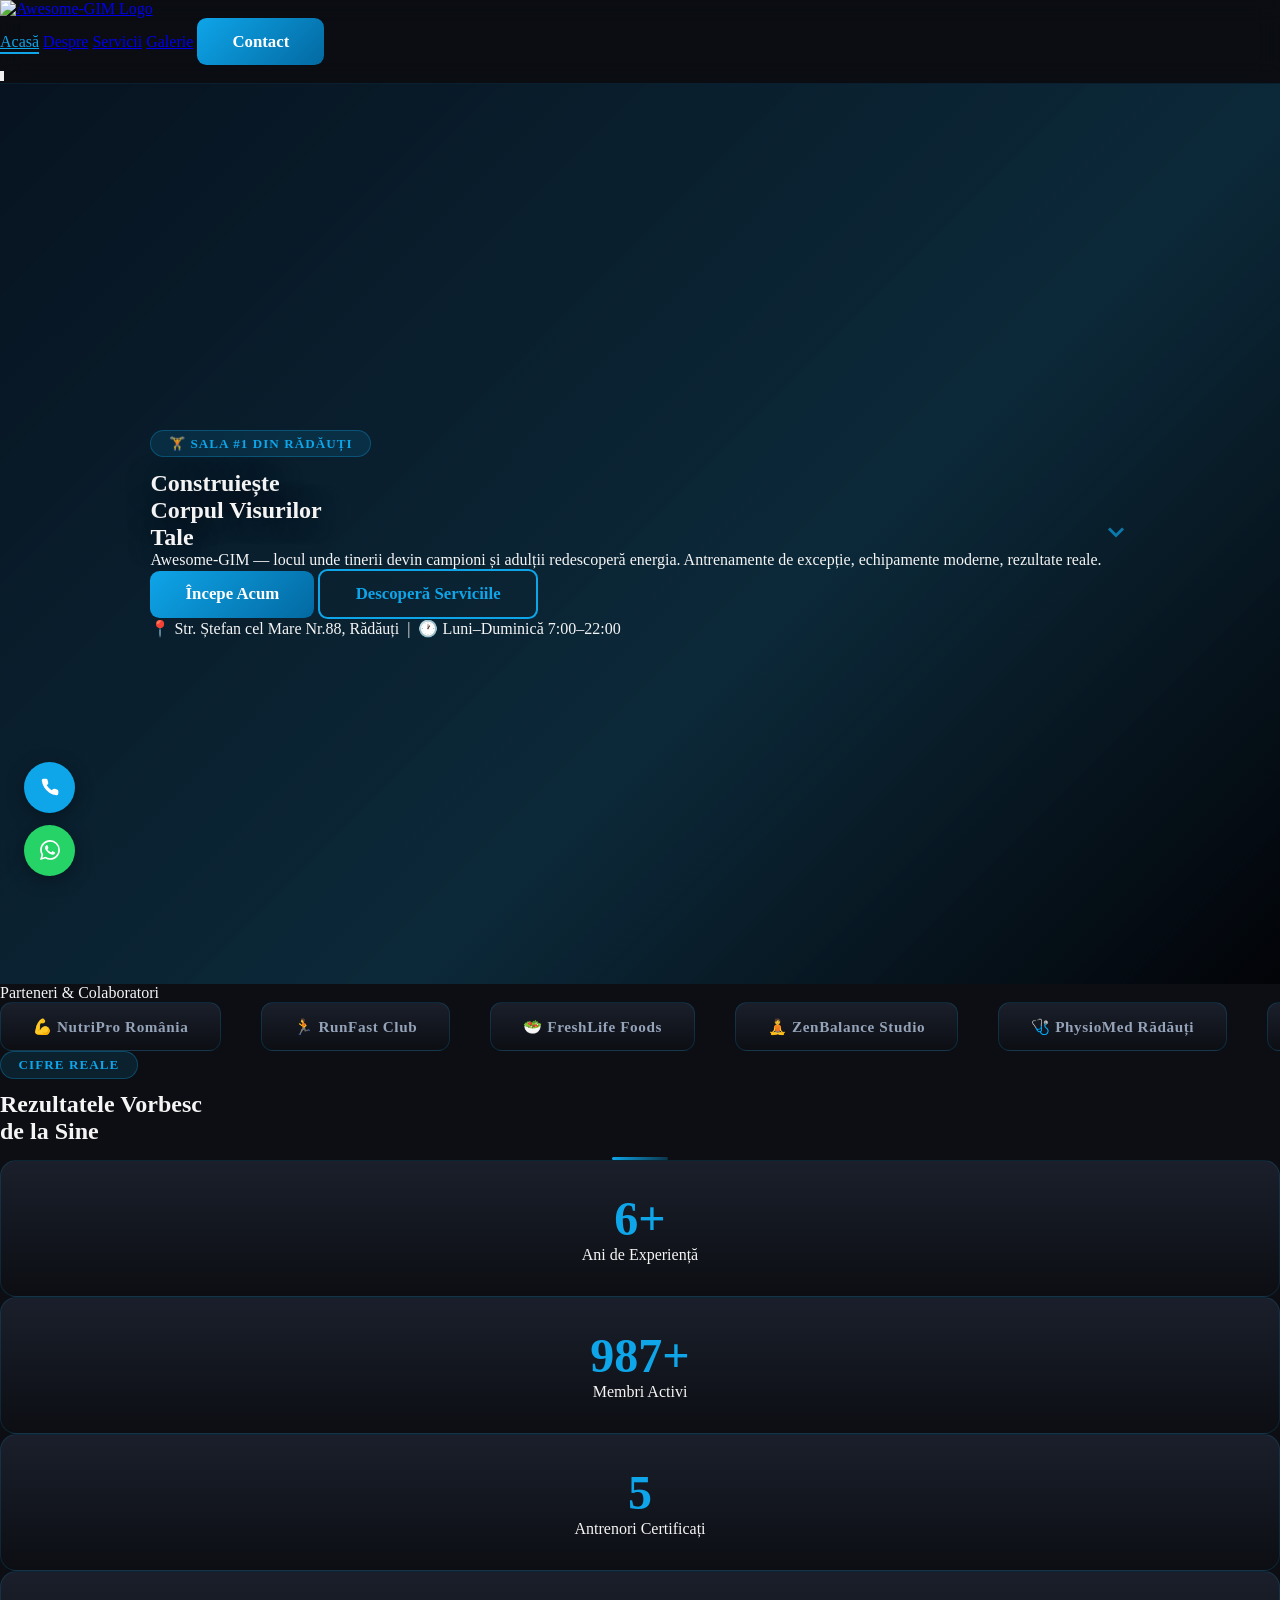
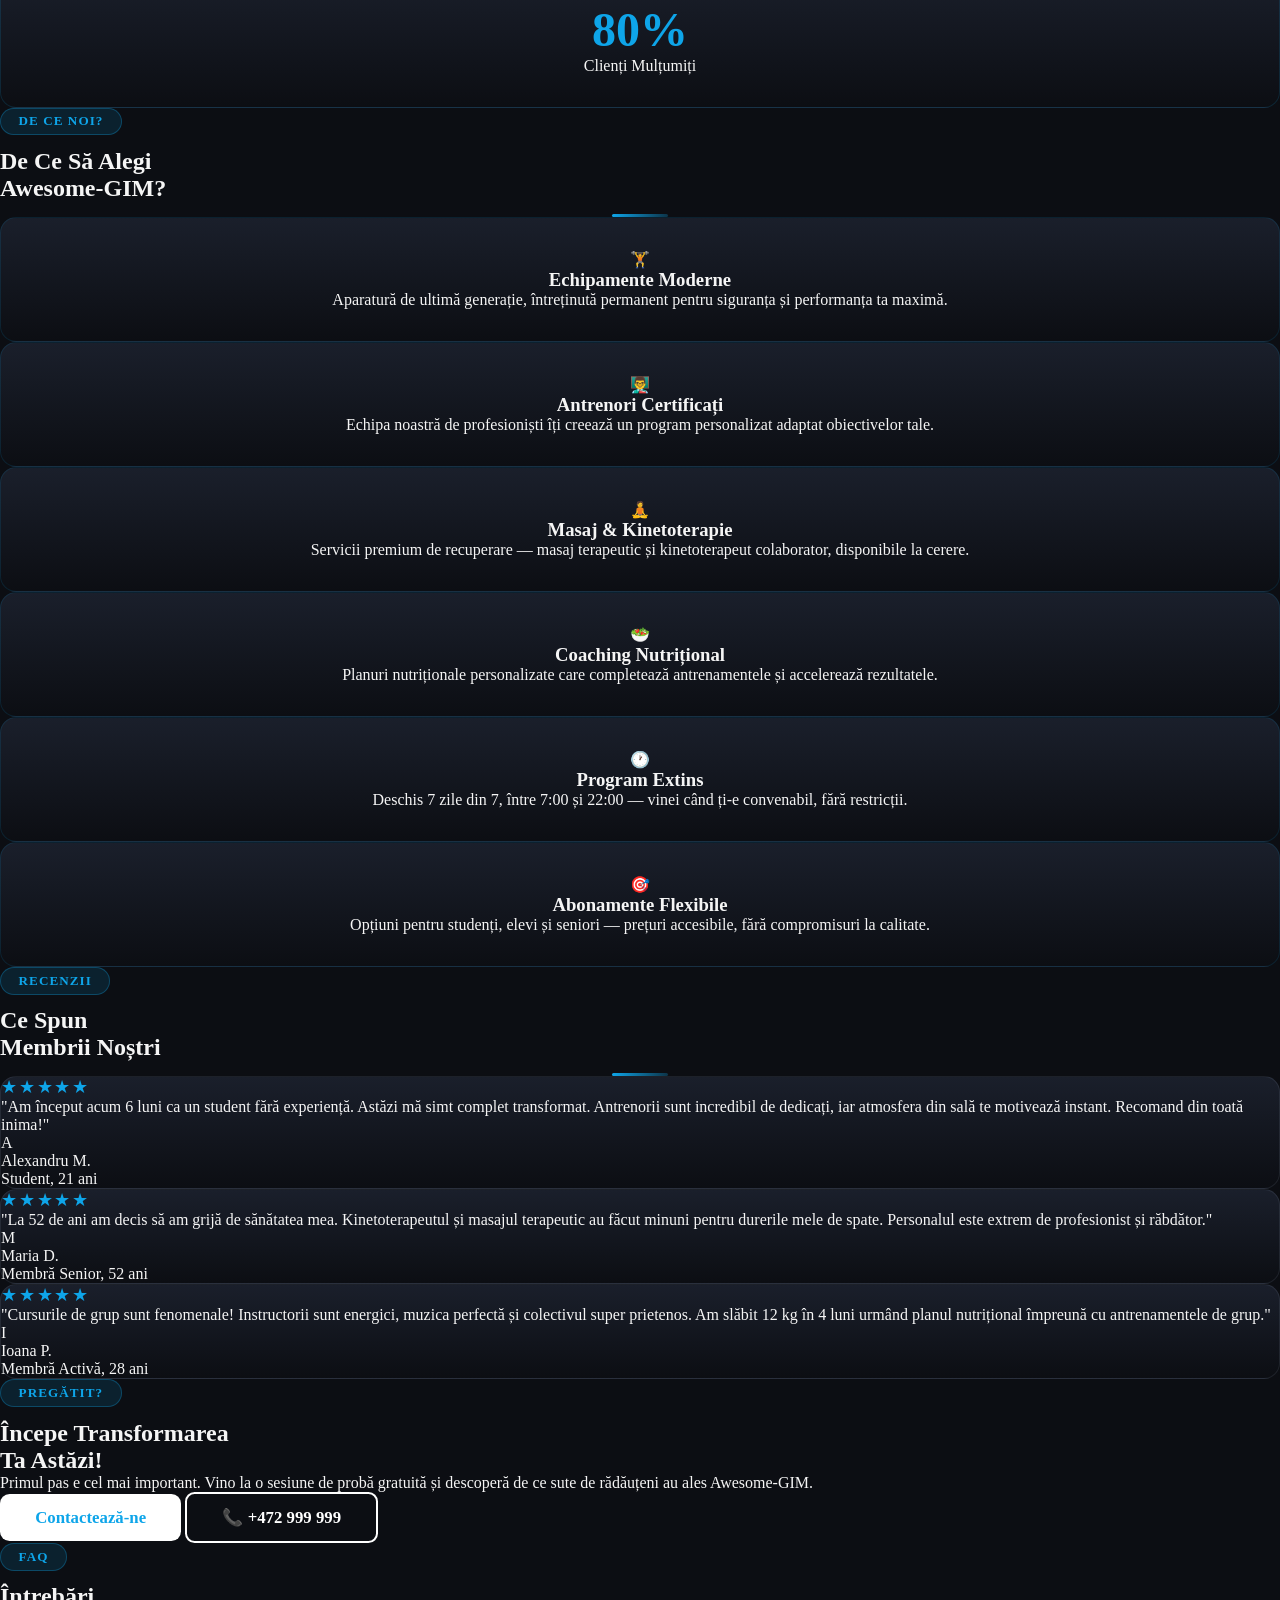
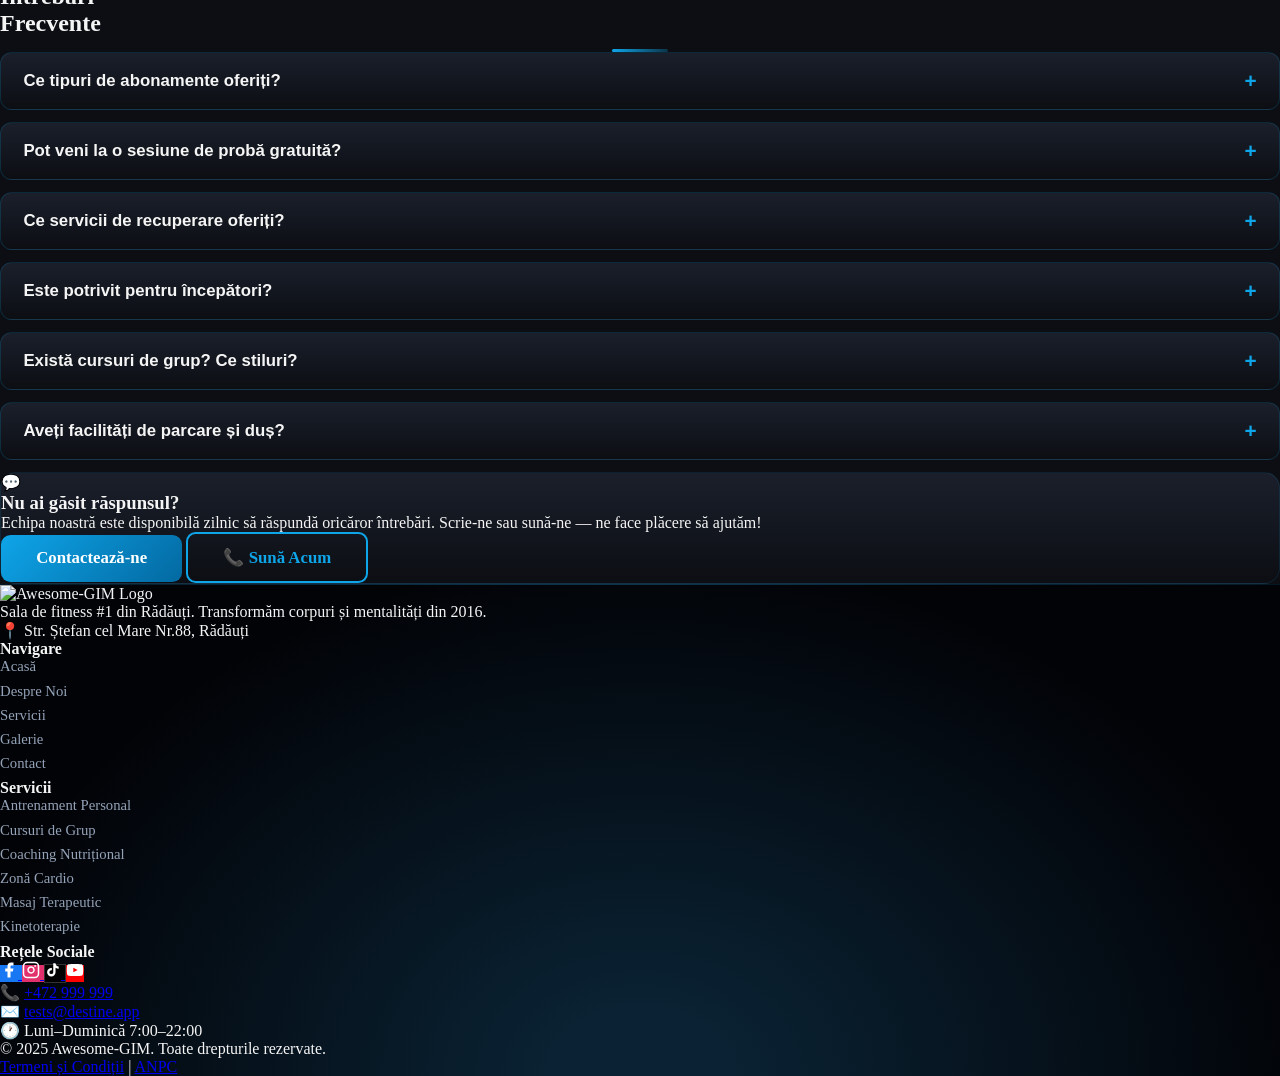
==== index.html @ e0ace4b9 "🚀 Site inițial generat de SiteForge" ====
<!DOCTYPE html>
<html lang="ro">
<head>
  <meta charset="UTF-8" />
  <meta name="viewport" content="width=device-width, initial-scale=1.0" />
  <title>Acasă | Awesome-GIM</title>
  <meta name="description" content="Awesome-GIM din Rădăuți — sala de fitness pentru tineri și adulți. Antrenament personal, cursuri de grup, masaj și kinetoterapie." />
  <meta property="og:title" content="Acasă | Awesome-GIM" />
  <meta property="og:description" content="Awesome-GIM din Rădăuți — sala de fitness pentru tineri și adulți. Antrenament personal, cursuri de grup, masaj și kinetoterapie." />
  <meta property="og:image" content="https://akiojiswhqnjiuwdciof.supabase.co/storage/v1/object/public/site-images/b75ac7b5-a61c-40fb-83b8-2c3bfa3e91f3/1776778508767.jpg" />
  <meta property="og:type" content="website" />
  <meta name="robots" content="index, follow" />
  <link rel="icon" href="https://akiojiswhqnjiuwdciof.supabase.co/storage/v1/object/public/site-images/ai-b75ac7b5-a61c-40fb-83b8-2c3bfa3e91f3-1776778512224.png" />
  <link rel="stylesheet" href="style.css" />
  <script src="https://cdn.tailwindcss.com"></script>
  <script>
    tailwind.config = {
      theme: {
        extend: {
          colors: {
            primary: "#0EA5E9",
            secondary: "#94A3B8",
            accent: "#0369a1",
            light: "#f5f5f5",
            dark: "#0c0e13",
          },
          backgroundImage: {
            "dark-radial-right": "radial-gradient(at center right, #0a2233 10%, #020307 75%)",
            "dark-radial-left": "radial-gradient(at center left, #0a2233 10%, #020307 75%)",
            "dark-radial-top": "radial-gradient(at top center, #0a2233 10%, #020307 75%)",
            "dark-radial-bottom": "radial-gradient(at bottom center, #0a2233 10%, #020307 75%)",
            "dark-silver-radial": "radial-gradient(at center, #1a1a1a 10%, #2a2a2a 90%)",
            "card-dark": "linear-gradient(180deg, #1a1f2b 0%, #0c0e13 100%)",
            "card-dark-hover": "linear-gradient(180deg, #2a3040 0%, #1a1f2b 100%)",
            "primary-blend": "linear-gradient(135deg, #0EA5E9 0%, #020307 100%)",
            "accent-blend": "linear-gradient(135deg, #0369a1 0%, #000000 100%)",
          },
        },
      },
    };
  </script>
</head>
<body class="bg-dark text-light font-serif">

  <!-- NAVBAR -->
  <nav id="navbar" class="navbar-glass fixed top-0 left-0 right-0 z-50">
    <div class="max-w-7xl mx-auto px-4 sm:px-6 lg:px-8">
      <div class="flex items-center justify-between h-16">
        <!-- Logo -->
        <a href="index.html" class="flex items-center gap-2">
          <img src="https://akiojiswhqnjiuwdciof.supabase.co/storage/v1/object/public/site-images/ai-b75ac7b5-a61c-40fb-83b8-2c3bfa3e91f3-1776778512224.png" alt="Awesome-GIM Logo" class="h-10 w-auto" />
        </a>
        <!-- Desktop links -->
        <div class="hidden md:flex items-center gap-7">
          <a href="index.html" class="nav-link text-light text-sm font-semibold tracking-wide">Acasă</a>
          <a href="about.html" class="nav-link text-light text-sm font-semibold tracking-wide">Despre</a>
          <a href="services.html" class="nav-link text-light text-sm font-semibold tracking-wide">Servicii</a>
          <a href="galerie.html" class="nav-link text-light text-sm font-semibold tracking-wide">Galerie</a>
          <a href="contact.html" class="btn-primary text-sm py-2 px-5">Contact</a>
        </div>
        <!-- Hamburger -->
        <button id="hamburger" class="md:hidden flex flex-col justify-center items-center w-9 h-9 gap-1.5 hamburger-lines" aria-label="Meniu" aria-expanded="false">
          <span class="w-6"></span>
          <span class="w-6"></span>
          <span class="w-6"></span>
        </button>
      </div>
    </div>
    <!-- Mobile menu -->
    <div id="mobile-menu">
      <a href="index.html" class="nav-link">Acasă</a>
      <a href="about.html" class="nav-link">Despre</a>
      <a href="services.html" class="nav-link">Servicii</a>
      <a href="galerie.html" class="nav-link">Galerie</a>
      <a href="contact.html" class="nav-link">Contact</a>
    </div>
  </nav>

  <!-- HERO -->
  <section class="hero-section" style="background-image: url('https://akiojiswhqnjiuwdciof.supabase.co/storage/v1/object/public/site-images/b75ac7b5-a61c-40fb-83b8-2c3bfa3e91f3/1776778508767.jpg');">
    <div class="hero-overlay"></div>
    <div class="hero-content max-w-4xl mx-auto px-4 text-center">
      <div class="section-badge fade-in">🏋️ Sala #1 din Rădăuți</div>
      <h1 class="fade-in text-5xl md:text-7xl font-bold text-white mt-4 mb-6 leading-tight" style="text-shadow:0 2px 24px rgba(0,0,0,0.6);">
        Construiește<br/><span class="text-primary">Corpul Visurilor</span><br/>Tale
      </h1>
      <p class="fade-in text-xl md:text-2xl text-secondary mb-10 max-w-2xl mx-auto leading-relaxed">
        Awesome-GIM — locul unde tinerii devin campioni și adulții redescoperă energia. Antrenamente de excepție, echipamente moderne, rezultate reale.
      </p>
      <div class="fade-in flex flex-col sm:flex-row gap-4 justify-center">
        <a href="contact.html" class="btn-primary text-base px-8 py-3">Începe Acum</a>
        <a href="services.html" class="btn-secondary text-base px-8 py-3">Descoperă Serviciile</a>
      </div>
      <p class="fade-in text-secondary text-sm mt-6">📍 Str. Ștefan cel Mare Nr.88, Rădăuți &nbsp;|&nbsp; 🕐 Luni–Duminică 7:00–22:00</p>
    </div>
    <!-- Scroll caret -->
    <div class="absolute bottom-8 left-1/2 -translate-x-1/2 z-10 animate-bounce">
      <svg width="28" height="28" fill="none" stroke="#0EA5E9" stroke-width="2.5" viewBox="0 0 24 24"><path d="M6 9l6 6 6-6"/></svg>
    </div>
  </section>

  <!-- PARTNERS CAROUSEL -->
  <section class="py-12 bg-dark-radial-bottom overflow-hidden">
    <div class="max-w-7xl mx-auto px-4 mb-6 text-center fade-in">
      <p class="text-secondary text-sm font-semibold uppercase tracking-widest">Parteneri & Colaboratori</p>
    </div>
    <div class="overflow-hidden w-full">
      <div class="partners-track">
        <div class="partner-item">💪 NutriPro România</div>
        <div class="partner-item">🏃 RunFast Club</div>
        <div class="partner-item">🥗 FreshLife Foods</div>
        <div class="partner-item">🧘 ZenBalance Studio</div>
        <div class="partner-item">🩺 PhysioMed Rădăuți</div>
        <div class="partner-item">🥊 Combat Sport Academy</div>
        <div class="partner-item">🏅 SportsVest România</div>
        <div class="partner-item">💊 VitaFit Supplements</div>
        <!-- Duplicate for infinite loop -->
        <div class="partner-item">💪 NutriPro România</div>
        <div class="partner-item">🏃 RunFast Club</div>
        <div class="partner-item">🥗 FreshLife Foods</div>
        <div class="partner-item">🧘 ZenBalance Studio</div>
        <div class="partner-item">🩺 PhysioMed Rădăuți</div>
        <div class="partner-item">🥊 Combat Sport Academy</div>
        <div class="partner-item">🏅 SportsVest România</div>
        <div class="partner-item">💊 VitaFit Supplements</div>
      </div>
    </div>
  </section>

  <!-- STATS / NUMBERS -->
  <section class="py-20 bg-dark-radial-top">
    <div class="max-w-7xl mx-auto px-4">
      <div class="text-center mb-14 fade-in">
        <div class="section-badge">Cifre Reale</div>
        <h2 class="text-3xl md:text-4xl font-bold text-white mt-3">Rezultatele Vorbesc<br/><span class="text-primary">de la Sine</span></h2>
        <div class="section-divider"></div>
      </div>
      <div class="grid grid-cols-2 md:grid-cols-4 gap-6">
        <div class="stat-card fade-in">
          <div class="stat-number counter" data-target="8" data-suffix="+">0+</div>
          <p class="text-secondary text-sm mt-2 font-semibold">Ani de Experiență</p>
        </div>
        <div class="stat-card fade-in">
          <div class="stat-number counter" data-target="1200" data-suffix="+">0+</div>
          <p class="text-secondary text-sm mt-2 font-semibold">Membri Activi</p>
        </div>
        <div class="stat-card fade-in">
          <div class="stat-number counter" data-target="7" data-suffix="">0</div>
          <p class="text-secondary text-sm mt-2 font-semibold">Antrenori Certificați</p>
        </div>
        <div class="stat-card fade-in">
          <div class="stat-number counter" data-target="98" data-suffix="%">0%</div>
          <p class="text-secondary text-sm mt-2 font-semibold">Clienți Mulțumiți</p>
        </div>
      </div>
    </div>
  </section>

  <!-- WHY CHOOSE US -->
  <section class="py-20 bg-dark-radial-bottom">
    <div class="max-w-7xl mx-auto px-4">
      <div class="text-center mb-14 fade-in">
        <div class="section-badge">De Ce Noi?</div>
        <h2 class="text-3xl md:text-4xl font-bold text-white mt-3">De Ce Să Alegi<br/><span class="text-primary">Awesome-GIM?</span></h2>
        <div class="section-divider"></div>
      </div>
      <div class="grid grid-cols-1 md:grid-cols-2 lg:grid-cols-3 gap-7">
        <div class="why-card fade-in">
          <div class="text-4xl mb-4">🏋️</div>
          <h3 class="text-white font-bold text-lg mb-2">Echipamente Moderne</h3>
          <p class="text-secondary text-sm leading-relaxed">Aparatură de ultimă generație, întreținută permanent pentru siguranța și performanța ta maximă.</p>
        </div>
        <div class="why-card fade-in">
          <div class="text-4xl mb-4">👨‍🏫</div>
          <h3 class="text-white font-bold text-lg mb-2">Antrenori Certificați</h3>
          <p class="text-secondary text-sm leading-relaxed">Echipa noastră de profesioniști îți creează un program personalizat adaptat obiectivelor tale.</p>
        </div>
        <div class="why-card fade-in">
          <div class="text-4xl mb-4">🧘</div>
          <h3 class="text-white font-bold text-lg mb-2">Masaj & Kinetoterapie</h3>
          <p class="text-secondary text-sm leading-relaxed">Servicii premium de recuperare — masaj terapeutic și kinetoterapeut colaborator, disponibile la cerere.</p>
        </div>
        <div class="why-card fade-in">
          <div class="text-4xl mb-4">🥗</div>
          <h3 class="text-white font-bold text-lg mb-2">Coaching Nutrițional</h3>
          <p class="text-secondary text-sm leading-relaxed">Planuri nutriționale personalizate care completează antrenamentele și accelerează rezultatele.</p>
        </div>
        <div class="why-card fade-in">
          <div class="text-4xl mb-4">🕐</div>
          <h3 class="text-white font-bold text-lg mb-2">Program Extins</h3>
          <p class="text-secondary text-sm leading-relaxed">Deschis 7 zile din 7, între 7:00 și 22:00 — vinei când ți-e convenabil, fără restricții.</p>
        </div>
        <div class="why-card fade-in">
          <div class="text-4xl mb-4">🎯</div>
          <h3 class="text-white font-bold text-lg mb-2">Abonamente Flexibile</h3>
          <p class="text-secondary text-sm leading-relaxed">Opțiuni pentru studenți, elevi și seniori — prețuri accesibile, fără compromisuri la calitate.</p>
        </div>
      </div>
    </div>
  </section>

  <!-- TESTIMONIALS -->
  <section class="py-20 bg-dark-radial-top">
    <div class="max-w-7xl mx-auto px-4">
      <div class="text-center mb-14 fade-in">
        <div class="section-badge">Recenzii</div>
        <h2 class="text-3xl md:text-4xl font-bold text-white mt-3">Ce Spun<br/><span class="text-primary">Membrii Noștri</span></h2>
        <div class="section-divider"></div>
      </div>
      <div class="grid grid-cols-1 md:grid-cols-3 gap-7">
        <div class="testimonial-card p-7 fade-in">
          <div class="stars mb-3">★★★★★</div>
          <p class="text-secondary text-sm leading-relaxed mb-6">"Am început acum 6 luni ca un student fără experiență. Astăzi mă simt complet transformat. Antrenorii sunt incredibil de dedicați, iar atmosfera din sală te motivează instant. Recomand din toată inima!"</p>
          <div class="flex items-center gap-3">
            <div class="w-11 h-11 rounded-full bg-primary flex items-center justify-center text-white font-bold text-lg">A</div>
            <div>
              <p class="text-white font-semibold text-sm">Alexandru M.</p>
              <p class="text-secondary text-xs">Student, 21 ani</p>
            </div>
          </div>
        </div>
        <div class="testimonial-card p-7 fade-in">
          <div class="stars mb-3">★★★★★</div>
          <p class="text-secondary text-sm leading-relaxed mb-6">"La 52 de ani am decis să am grijă de sănătatea mea. Kinetoterapeutul și masajul terapeutic au făcut minuni pentru durerile mele de spate. Personalul este extrem de profesionist și răbdător."</p>
          <div class="flex items-center gap-3">
            <div class="w-11 h-11 rounded-full bg-accent flex items-center justify-center text-white font-bold text-lg">M</div>
            <div>
              <p class="text-white font-semibold text-sm">Maria D.</p>
              <p class="text-secondary text-xs">Membră Senior, 52 ani</p>
            </div>
          </div>
        </div>
        <div class="testimonial-card p-7 fade-in">
          <div class="stars mb-3">★★★★★</div>
          <p class="text-secondary text-sm leading-relaxed mb-6">"Cursurile de grup sunt fenomenale! Instructorii sunt energici, muzica perfectă și colectivul super prietenos. Am slăbit 12 kg în 4 luni urmând planul nutrițional împreună cu antrenamentele de grup."</p>
          <div class="flex items-center gap-3">
            <div class="w-11 h-11 rounded-full bg-primary flex items-center justify-center text-white font-bold text-lg">I</div>
            <div>
              <p class="text-white font-semibold text-sm">Ioana P.</p>
              <p class="text-secondary text-xs">Membră Activă, 28 ani</p>
            </div>
          </div>
        </div>
      </div>
    </div>
  </section>

  <!-- CTA SECTION -->
  <section class="py-20 bg-primary-blend">
    <div class="max-w-4xl mx-auto px-4 text-center fade-in">
      <div class="section-badge">Pregătit?</div>
      <h2 class="text-3xl md:text-5xl font-bold text-white mt-4 mb-5">Începe Transformarea<br/>Ta Astăzi!</h2>
      <p class="text-blue-100 text-lg mb-9 max-w-2xl mx-auto leading-relaxed">Primul pas e cel mai important. Vino la o sesiune de probă gratuită și descoperă de ce sute de rădăuțeni au ales Awesome-GIM.</p>
      <div class="flex flex-col sm:flex-row gap-4 justify-center">
        <a href="contact.html" class="btn-primary bg-white text-primary border-2 border-white hover:bg-gray-100 text-base px-9 py-3" style="color:#0EA5E9;background:white;">Contactează-ne</a>
        <a href="tel:+472999999" class="btn-secondary border-white text-white hover:bg-white hover:text-primary text-base px-9 py-3" style="border-color:white;color:white;">📞 +472 999 999</a>
      </div>
    </div>
  </section>

  <!-- FAQ -->
  <section class="py-20 bg-dark-radial-bottom">
    <div class="max-w-3xl mx-auto px-4">
      <div class="text-center mb-14 fade-in">
        <div class="section-badge">FAQ</div>
        <h2 class="text-3xl md:text-4xl font-bold text-white mt-3">Întrebări<br/><span class="text-primary">Frecvente</span></h2>
        <div class="section-divider"></div>
      </div>

      <div class="faq-item fade-in">
        <button class="faq-question">
          Ce tipuri de abonamente oferiți?
          <span class="faq-icon">+</span>
        </button>
        <div class="faq-answer">
          Oferim abonamente lunare, trimestriale și anuale, cu prețuri speciale pentru elevi și studenți. Există și opțiunea de abonament pentru acces zilnic sau săptămânal, ideal pentru cei cu program mai flexibil. Contactați-ne pentru detalii privind tarifele actualizate.
        </div>
      </div>

      <div class="faq-item fade-in">
        <button class="faq-question">
          Pot veni la o sesiune de probă gratuită?
          <span class="faq-icon">+</span>
        </button>
        <div class="faq-answer">
          Da! Oferim o primă sesiune de probă complet gratuită pentru toți cei care vor să descopere sala noastră. Rezervați prin telefon sau prin formularul de contact, iar noi vă vom pregăti totul. Nu aveți nevoie de echipament special pentru prima vizită.
        </div>
      </div>

      <div class="faq-item fade-in">
        <button class="faq-question">
          Ce servicii de recuperare oferiți?
          <span class="faq-icon">+</span>
        </button>
        <div class="faq-answer">
          Pe lângă antrenamentele clasice, colaborăm cu un maseur terapeut și un kinetoterapeut de specialitate. Aceste servicii sunt disponibile la un cost suplimentar față de abonamentul standard și necesită programare prealabilă. Sunt ideale pentru recuperare după accidentări sau pentru îmbunătățirea mobilității.
        </div>
      </div>

      <div class="faq-item fade-in">
        <button class="faq-question">
          Este potrivit pentru începători?
          <span class="faq-icon">+</span>
        </button>
        <div class="faq-answer">
          Absolut! Awesome-GIM este conceput pentru toate nivelele de pregătire fizică. Antrenorii noștri certificați evaluează fiecare nou membru și creează un program adaptat nivelului și obiectivelor personale. Nu există vârstă sau condiție fizică de start nepotrivită.
        </div>
      </div>

      <div class="faq-item fade-in">
        <button class="faq-question">
          Există cursuri de grup? Ce stiluri?
          <span class="faq-icon">+</span>
        </button>
        <div class="faq-answer">
          Da, avem un program bogat de cursuri de grup: Zumba, Body Combat, Yoga, Pilates, Spinning și CrossFit. Cursurile au loc zilnic la ore fixe, iar programul este disponibil la recepție sau online. Locurile sunt limitate, deci recomandăm rezervare din timp.
        </div>
      </div>

      <div class="faq-item fade-in">
        <button class="faq-question">
          Aveți facilități de parcare și duș?
          <span class="faq-icon">+</span>
        </button>
        <div class="faq-answer">
          Da, sala dispune de vestiare moderne cu dușuri separate pentru bărbați și femei, dulapuri individuale cu lacăt și facilități complete. Parcare gratuită disponibilă în fața sălii. Avem și o zonă de relaxare unde vă puteți reîncărca după antrenament.
        </div>
      </div>

    </div>
  </section>

  <!-- FINAL CTA -->
  <section class="py-16 bg-dark-radial-top">
    <div class="max-w-3xl mx-auto px-4 text-center fade-in">
      <div class="service-card p-10 inline-block w-full">
        <div class="text-5xl mb-4">💬</div>
        <h3 class="text-white text-2xl font-bold mb-3">Nu ai găsit răspunsul?</h3>
        <p class="text-secondary mb-7 leading-relaxed">Echipa noastră este disponibilă zilnic să răspundă oricăror întrebări. Scrie-ne sau sună-ne — ne face plăcere să ajutăm!</p>
        <div class="flex flex-col sm:flex-row gap-4 justify-center">
          <a href="contact.html" class="btn-primary px-8 py-3">Contactează-ne</a>
          <a href="tel:+472999999" class="btn-secondary px-8 py-3">📞 Sună Acum</a>
        </div>
      </div>
    </div>
  </section>

  <!-- FOOTER -->
  <footer class="pt-16 pb-6">
    <div class="max-w-7xl mx-auto px-4">
      <div class="grid grid-cols-1 md:grid-cols-4 gap-10 mb-12">
        <!-- Brand -->
        <div>
          <img src="https://akiojiswhqnjiuwdciof.supabase.co/storage/v1/object/public/site-images/ai-b75ac7b5-a61c-40fb-83b8-2c3bfa3e91f3-1776778512224.png" alt="Awesome-GIM Logo" class="h-10 w-auto mb-4" />
          <p class="text-secondary text-sm leading-relaxed mb-4">Sala de fitness #1 din Rădăuți. Transformăm corpuri și mentalități din 2016.</p>
          <p class="text-secondary text-xs">📍 Str. Ștefan cel Mare Nr.88, Rădăuți</p>
        </div>
        <!-- Quick links -->
        <div>
          <h4 class="text-white font-bold mb-4 text-sm uppercase tracking-wider">Navigare</h4>
          <a href="index.html" class="footer-link">Acasă</a>
          <a href="about.html" class="footer-link">Despre Noi</a>
          <a href="services.html" class="footer-link">Servicii</a>
          <a href="galerie.html" class="footer-link">Galerie</a>
          <a href="contact.html" class="footer-link">Contact</a>
        </div>
        <!-- Services -->
        <div>
          <h4 class="text-white font-bold mb-4 text-sm uppercase tracking-wider">Servicii</h4>
          <a href="services.html" class="footer-link">Antrenament Personal</a>
          <a href="services.html" class="footer-link">Cursuri de Grup</a>
          <a href="services.html" class="footer-link">Coaching Nutrițional</a>
          <a href="services.html" class="footer-link">Zonă Cardio</a>
          <a href="services.html" class="footer-link">Masaj Terapeutic</a>
          <a href="services.html" class="footer-link">Kinetoterapie</a>
        </div>
        <!-- Social & Contact -->
        <div>
          <h4 class="text-white font-bold mb-4 text-sm uppercase tracking-wider">Rețele Sociale</h4>
          <div class="flex gap-3 mb-5">
            <!-- Facebook -->
            <a href="https://www.facebook.com/p/%F0%9D%91%B2%F0%9D%91%B3%F0%9D%91%AB-%F0%9D%91%A9%F0%9D%91%AC%F0%9D%91%A8%F0%9D%91%BC%F0%9D%91%BB%F0%9D%92%80-%F0%9D%91%AA%F0%9D%91%B3%F0%9D%91%B0%F0%9D%91%B5%F0%9D%91%B0%F0%9D%91%AA-61584744534607" target="_blank" rel="noopener noreferrer" title="Facebook" class="w-9 h-9 rounded-full flex items-center justify-center hover:scale-110 transition-transform" style="background:#1877F2;">
              <svg width="18" height="18" fill="white" viewBox="0 0 24 24"><path d="M18 2h-3a5 5 0 0 0-5 5v3H7v4h3v8h4v-8h3l1-4h-4V7a1 1 0 0 1 1-1h3z"/></svg>
            </a>
            <!-- Instagram -->
            <a href="https://www.instagram.com/kld_beauty_clinic/" target="_blank" rel="noopener noreferrer" title="Instagram" class="w-9 h-9 rounded-full flex items-center justify-center hover:scale-110 transition-transform" style="background:#E1306C;">
              <svg width="18" height="18" fill="white" viewBox="0 0 24 24"><rect x="2" y="2" width="20" height="20" rx="5" ry="5" fill="none" stroke="white" stroke-width="2"/><path d="M16 11.37A4 4 0 1 1 12.63 8 4 4 0 0 1 16 11.37z" stroke="white" stroke-width="2" fill="none"/><line x1="17.5" y1="6.5" x2="17.51" y2="6.5" stroke="white" stroke-width="2.5" stroke-linecap="round"/></svg>
            </a>
            <!-- TikTok -->
            <a href="https://tictok.com/" target="_blank" rel="noopener noreferrer" title="TikTok" class="w-9 h-9 rounded-full flex items-center justify-center hover:scale-110 transition-transform" style="background:#010101;border:1px solid #333;">
              <svg width="16" height="18" fill="white" viewBox="0 0 24 24"><path d="M19.59 6.69a4.83 4.83 0 0 1-3.77-4.25V2h-3.45v13.67a2.89 2.89 0 0 1-2.88 2.5 2.89 2.89 0 0 1-2.89-2.89 2.89 2.89 0 0 1 2.89-2.89c.28 0 .54.04.79.1V9.01a6.37 6.37 0 0 0-.79-.05 6.34 6.34 0 0 0-6.34 6.34 6.34 6.34 0 0 0 6.34 6.34 6.34 6.34 0 0 0 6.33-6.34V8.69a8.18 8.18 0 0 0 4.78 1.52V6.73a4.85 4.85 0 0 1-1.01-.04z"/></svg>
            </a>
            <!-- YouTube -->
            <a href="https://youtube.com/" target="_blank" rel="noopener noreferrer" title="YouTube" class="w-9 h-9 rounded-full flex items-center justify-center hover:scale-110 transition-transform" style="background:#FF0000;">
              <svg width="18" height="18" fill="white" viewBox="0 0 24 24"><path d="M22.54 6.42a2.78 2.78 0 0 0-1.95-1.96C18.88 4 12 4 12 4s-6.88 0-8.59.46A2.78 2.78 0 0 0 1.46 6.42 29 29 0 0 0 1 12a29 29 0 0 0 .46 5.58 2.78 2.78 0 0 0 1.95 1.96C5.12 20 12 20 12 20s6.88 0 8.59-.46a2.78 2.78 0 0 0 1.95-1.96A29 29 0 0 0 23 12a29 29 0 0 0-.46-5.58z"/><polygon points="9.75 15.02 15.5 12 9.75 8.98 9.75 15.02" fill="#FF0000"/></svg>
            </a>
          </div>
          <p class="text-secondary text-xs mb-1">📞 <a href="tel:+472999999" class="hover:text-primary transition-colors">+472 999 999</a></p>
          <p class="text-secondary text-xs mb-1">✉️ <a href="mailto:tests@destine.app" class="hover:text-primary transition-colors">tests@destine.app</a></p>
          <p class="text-secondary text-xs">🕐 Luni–Duminică 7:00–22:00</p>
        </div>
      </div>
      <!-- Bottom row -->
      <div class="border-t border-white/10 pt-6 flex flex-col md:flex-row justify-between items-center gap-3">
        <p class="text-secondary text-xs">© 2025 Awesome-GIM. Toate drepturile rezervate.</p>
        <div class="flex gap-5 items-center">
          <a href="termeni.html" class="text-secondary text-xs hover:text-primary transition-colors">Termeni și Condiții</a>
          <span class="text-secondary text-xs">|</span>
          <a href="https://anpc.ro/" target="_blank" rel="noopener noreferrer" class="text-secondary text-xs hover:text-primary transition-colors">ANPC</a>
        </div>
      </div>
    </div>
  </footer>

  <!-- FLOATING BUTTONS -->
  <div class="floating-btns">
    <a href="tel:+472999999" class="float-btn float-btn-phone" aria-label="Sună acum">
      <svg width="20" height="20" fill="white" viewBox="0 0 24 24"><path d="M22 16.92v3a2 2 0 0 1-2.18 2 19.79 19.79 0 0 1-8.63-3.07A19.5 19.5 0 0 1 5.13 12.7a19.79 19.79 0 0 1-3.07-8.67A2 2 0 0 1 4.11 2h3a2 2 0 0 1 2 1.72c.127.96.361 1.903.7 2.81a2 2 0 0 1-.45 2.11L8.09 9.91a16 16 0 0 0 6 6l1.27-1.27a2 2 0 0 1 2.11-.45c.907.339 1.85.573 2.81.7A2 2 0 0 1 22 16.92z"/></svg>
      <span class="float-tooltip">Sună acum</span>
    </a>
    <a href="https://wa.me/472999999" target="_blank" rel="noopener noreferrer" class="float-btn float-btn-whatsapp" aria-label="WhatsApp">
      <svg width="20" height="20" fill="white" viewBox="0 0 24 24"><path d="M17.472 14.382c-.297-.149-1.758-.867-2.03-.967-.273-.099-.471-.148-.67.15-.197.297-.767.966-.94 1.164-.173.199-.347.223-.644.075-.297-.15-1.255-.463-2.39-1.475-.883-.788-1.48-1.761-1.653-2.059-.173-.297-.018-.458.13-.606.134-.133.298-.347.446-.52.149-.174.198-.298.298-.497.099-.198.05-.371-.025-.52-.075-.149-.669-1.612-.916-2.207-.242-.579-.487-.5-.669-.51-.173-.008-.371-.01-.57-.01-.198 0-.52.074-.792.372-.272.297-1.04 1.016-1.04 2.479 0 1.462 1.065 2.875 1.213 3.074.149.198 2.096 3.2 5.077 4.487.709.306 1.262.489 1.694.625.712.227 1.36.195 1.871.118.571-.085 1.758-.719 2.006-1.413.248-.694.248-1.289.173-1.413-.074-.124-.272-.198-.57-.347m-5.421 7.403h-.004a9.87 9.87 0 0 1-5.031-1.378l-.361-.214-3.741.982.998-3.648-.235-.374a9.86 9.86 0 0 1-1.51-5.26c.001-5.45 4.436-9.884 9.888-9.884 2.64 0 5.122 1.03 6.988 2.898a9.825 9.825 0 0 1 2.893 6.994c-.003 5.45-4.437 9.884-9.885 9.884m8.413-18.297A11.815 11.815 0 0 0 12.05 0C5.495 0 .16 5.335.157 11.892c0 2.096.547 4.142 1.588 5.945L.057 24l6.305-1.654a11.882 11.882 0 0 0 5.683 1.448h.005c6.554 0 11.89-5.335 11.893-11.893a11.821 11.821 0 0 0-3.48-8.413z"/></svg>
      <span class="float-tooltip">WhatsApp</span>
    </a>
  </div>

  <!-- BACK TO TOP -->
  <button id="back-to-top" aria-label="Înapoi sus">
    <svg width="20" height="20" fill="none" stroke="white" stroke-width="2.5" viewBox="0 0 24 24"><path d="M18 15l-6-6-6 6"/></svg>
  </button>

  <script src="main.js"></script>

<!-- SiteForge Contact Form -->
<script>
(function(){
  var WH="https://n8n.midasplatform.ro/webhook/siteforge-contact";
  var CT="[base64]";
  function init(){
    document.querySelectorAll('form').forEach(function(form){
      if(!form.querySelector('input[type="email"],input[name="email"]'))return;
      if(form.dataset.sfDone)return;
      form.dataset.sfDone='1';
      form.dataset.sfTime=Date.now().toString();
      form.addEventListener('submit',function(e){
        e.preventDefault();
        var fd=new FormData(form),data={submission_time:form.dataset.sfTime||Date.now().toString(),contactToken:CT};
        fd.forEach(function(v,k){data[k]=v;});
        var btn=form.querySelector('button[type="submit"],button:last-of-type');
        var orig=btn?btn.innerHTML:'';
        if(btn){btn.disabled=true;btn.innerHTML='Se trimite...';}
        fetch(WH,{method:'POST',headers:{'Content-Type':'application/json'},body:JSON.stringify(data)})
          .then(function(r){return r.json();})
          .then(function(res){
            if(res.success){
              form.innerHTML='<div style="text-align:center;padding:2rem;color:#10b981;font-size:1.1rem">✓ '+(res.message||'Mesaj trimis!')+'</div>';
            }else{
              if(btn){btn.disabled=false;btn.innerHTML=orig;}
              alert(res.message||'Eroare la trimitere. Încercați din nou.');
            }
          })
          .catch(function(){
            if(btn){btn.disabled=false;btn.innerHTML=orig;}
            alert('Eroare de conexiune. Verificați internetul și încercați din nou.');
          });
      });
    });
  }
  document.readyState==='loading'?document.addEventListener('DOMContentLoaded',init):init();
})();
</script>
</body>
</html>
---- style.css ----
@import url('https://fonts.googleapis.com/css2?family=Georgia&display=swap');

*, *::before, *::after { box-sizing: border-box; margin: 0; padding: 0; }

html { scroll-behavior: smooth; }

body {
  font-family: 'Georgia', serif;
  background-color: #0c0e13;
  color: #f5f5f5;
  overflow-x: hidden;
}

/* Navbar */
#navbar {
  transition: transform 0.35s cubic-bezier(.4,0,.2,1), background 0.3s;
}
#navbar.hidden-nav {
  transform: translateY(-100%);
}
.nav-link {
  position: relative;
  transition: color 0.2s;
}
.nav-link::after {
  content: '';
  position: absolute;
  bottom: -4px;
  left: 0;
  width: 0;
  height: 2px;
  background: #0EA5E9;
  transition: width 0.3s;
}
.nav-link:hover::after,
.nav-link.active::after {
  width: 100%;
}
.nav-link.active {
  color: #0EA5E9;
}

/* Frosted glass navbar */
.navbar-glass {
  background: rgba(12, 14, 19, 0.55);
  backdrop-filter: blur(12px);
  -webkit-backdrop-filter: blur(12px);
  border-bottom: 1px solid rgba(14, 165, 233, 0.12);
}

/* Fade-in animation */
.fade-in {
  opacity: 0;
  transform: translateY(28px);
  transition: opacity 0.7s ease, transform 0.7s ease;
}
.fade-in.visible {
  opacity: 1;
  transform: translateY(0);
}

/* Hero */
.hero-section {
  position: relative;
  min-height: 100vh;
  display: flex;
  align-items: center;
  justify-content: center;
  background-size: cover;
  background-position: center;
  background-repeat: no-repeat;
}
.hero-overlay {
  position: absolute;
  inset: 0;
  background: linear-gradient(135deg, rgba(6,20,35,0.82) 0%, rgba(14,165,233,0.18) 60%, rgba(2,3,7,0.92) 100%);
  z-index: 1;
}
.hero-content {
  position: relative;
  z-index: 2;
}

/* Cards */
.service-card {
  background: linear-gradient(180deg, #1a1f2b 0%, #0c0e13 100%);
  border: 1px solid rgba(14,165,233,0.13);
  border-radius: 1rem;
  transition: transform 0.3s, box-shadow 0.3s, background 0.3s;
}
.service-card:hover {
  background: linear-gradient(180deg, #2a3040 0%, #1a1f2b 100%);
  transform: scale(1.04);
  box-shadow: 0 8px 40px rgba(14,165,233,0.18);
  border-color: rgba(14,165,233,0.4);
}

/* Testimonial cards */
.testimonial-card {
  background: linear-gradient(180deg, #1a1f2b 0%, #0c0e13 100%);
  border: 1px solid rgba(148,163,184,0.13);
  border-radius: 1rem;
  transition: transform 0.3s, box-shadow 0.3s;
}
.testimonial-card:hover {
  transform: translateY(-6px);
  box-shadow: 0 12px 40px rgba(14,165,233,0.15);
}

/* Team cards */
.team-card {
  background: linear-gradient(180deg, #1a1f2b 0%, #0c0e13 100%);
  border: 1px solid rgba(14,165,233,0.12);
  border-radius: 1rem;
  transition: transform 0.3s, box-shadow 0.3s;
  overflow: hidden;
}
.team-card:hover {
  transform: translateY(-6px);
  box-shadow: 0 12px 40px rgba(14,165,233,0.18);
}

/* FAQ Accordion */
.faq-item {
  border: 1px solid rgba(14,165,233,0.18);
  border-radius: 0.75rem;
  overflow: hidden;
  margin-bottom: 0.75rem;
  background: linear-gradient(180deg, #1a1f2b 0%, #0c0e13 100%);
  transition: border-color 0.3s;
}
.faq-item.open {
  border-color: rgba(14,165,233,0.5);
}
.faq-question {
  width: 100%;
  text-align: left;
  padding: 1.1rem 1.4rem;
  font-size: 1.05rem;
  font-weight: 600;
  color: #f5f5f5;
  background: transparent;
  border: none;
  cursor: pointer;
  display: flex;
  justify-content: space-between;
  align-items: center;
  transition: color 0.2s;
}
.faq-question:hover { color: #0EA5E9; }
.faq-question.active { color: #0EA5E9; }
.faq-icon {
  transition: transform 0.35s;
  font-size: 1.3rem;
  line-height: 1;
  color: #0EA5E9;
}
.faq-item.open .faq-icon { transform: rotate(45deg); }
.faq-answer {
  max-height: 0;
  overflow: hidden;
  transition: max-height 0.4s cubic-bezier(.4,0,.2,1), padding 0.3s;
  padding: 0 1.4rem;
  color: #94A3B8;
  line-height: 1.7;
}
.faq-item.open .faq-answer {
  max-height: 400px;
  padding: 0 1.4rem 1.2rem;
}

/* Partners carousel */
.partners-track {
  display: flex;
  gap: 2.5rem;
  animation: scrollLeft 22s linear infinite;
  width: max-content;
}
.partners-track:hover { animation-play-state: paused; }
@keyframes scrollLeft {
  0% { transform: translateX(0); }
  100% { transform: translateX(-50%); }
}
.partner-item {
  background: linear-gradient(180deg, #1a1f2b 0%, #0c0e13 100%);
  border: 1px solid rgba(14,165,233,0.18);
  border-radius: 0.75rem;
  padding: 0.9rem 2rem;
  white-space: nowrap;
  color: #94A3B8;
  font-size: 0.95rem;
  font-weight: 600;
  letter-spacing: 0.04em;
  transition: border-color 0.3s, color 0.3s;
}
.partner-item:hover {
  border-color: #0EA5E9;
  color: #0EA5E9;
}

/* Stats counters */
.stat-card {
  background: linear-gradient(180deg, #1a1f2b 0%, #0c0e13 100%);
  border: 1px solid rgba(14,165,233,0.15);
  border-radius: 1rem;
  padding: 2rem 1.5rem;
  text-align: center;
  transition: transform 0.3s, box-shadow 0.3s;
}
.stat-card:hover {
  transform: scale(1.05);
  box-shadow: 0 8px 30px rgba(14,165,233,0.2);
}
.stat-number {
  font-size: 3rem;
  font-weight: 700;
  color: #0EA5E9;
  line-height: 1.1;
}

/* Timeline */
.timeline-item {
  position: relative;
  padding-left: 2.5rem;
  margin-bottom: 2.5rem;
}
.timeline-item::before {
  content: '';
  position: absolute;
  left: 0.55rem;
  top: 1.6rem;
  bottom: -2.5rem;
  width: 2px;
  background: linear-gradient(to bottom, #0EA5E9, rgba(14,165,233,0.08));
}
.timeline-item:last-child::before { display: none; }
.timeline-dot {
  position: absolute;
  left: 0;
  top: 0.35rem;
  width: 1.2rem;
  height: 1.2rem;
  border-radius: 50%;
  background: #0EA5E9;
  border: 3px solid #0c0e13;
  box-shadow: 0 0 0 3px rgba(14,165,233,0.35);
}

/* Process steps */
.process-step {
  background: linear-gradient(180deg, #1a1f2b 0%, #0c0e13 100%);
  border: 1px solid rgba(14,165,233,0.15);
  border-radius: 1rem;
  padding: 1.8rem 1.4rem;
  text-align: center;
  position: relative;
  transition: transform 0.3s, box-shadow 0.3s, border-color 0.3s;
}
.process-step:hover {
  transform: translateY(-5px);
  box-shadow: 0 8px 30px rgba(14,165,233,0.15);
  border-color: rgba(14,165,233,0.4);
}
.process-number {
  width: 3rem;
  height: 3rem;
  border-radius: 50%;
  background: linear-gradient(135deg, #0EA5E9 0%, #0369a1 100%);
  color: white;
  font-weight: 700;
  font-size: 1.2rem;
  display: flex;
  align-items: center;
  justify-content: center;
  margin: 0 auto 1rem;
}

/* Floating buttons */
.floating-btns {
  position: fixed;
  bottom: 1.5rem;
  left: 1.5rem;
  z-index: 9999;
  display: flex;
  flex-direction: column;
  gap: 0.75rem;
  align-items: center;
}
.float-btn {
  width: 3.2rem;
  height: 3.2rem;
  border-radius: 50%;
  display: flex;
  align-items: center;
  justify-content: center;
  cursor: pointer;
  border: none;
  position: relative;
  text-decoration: none;
  transition: transform 0.25s, box-shadow 0.25s;
  box-shadow: 0 4px 18px rgba(0,0,0,0.35);
}
.float-btn:hover { transform: scale(1.13); }
.float-btn-phone { background: #0EA5E9; }
.float-btn-whatsapp { background: #25D366; }
.float-tooltip {
  position: absolute;
  left: 3.8rem;
  top: 50%;
  transform: translateY(-50%);
  background: rgba(12,14,19,0.92);
  color: #fff;
  font-size: 0.78rem;
  padding: 0.3rem 0.7rem;
  border-radius: 0.4rem;
  white-space: nowrap;
  pointer-events: none;
  opacity: 0;
  transition: opacity 0.2s;
  border: 1px solid rgba(14,165,233,0.2);
}
.float-btn:hover .float-tooltip { opacity: 1; }

/* Back to top */
#back-to-top {
  position: fixed;
  bottom: 1.5rem;
  right: 1.5rem;
  z-index: 9998;
  width: 3rem;
  height: 3rem;
  border-radius: 50%;
  background: linear-gradient(135deg, #0EA5E9 0%, #0369a1 100%);
  color: white;
  border: none;
  cursor: pointer;
  display: flex;
  align-items: center;
  justify-content: center;
  opacity: 0;
  pointer-events: none;
  transition: opacity 0.3s, transform 0.3s;
  box-shadow: 0 4px 18px rgba(14,165,233,0.3);
  font-size: 1.25rem;
}
#back-to-top.visible {
  opacity: 1;
  pointer-events: auto;
}
#back-to-top:hover { transform: scale(1.12); }

/* Mobile menu */
#mobile-menu {
  display: none;
  flex-direction: column;
  gap: 0;
  background: rgba(12,14,19,0.97);
  border-top: 1px solid rgba(14,165,233,0.15);
}
#mobile-menu.open {
  display: flex;
}
#mobile-menu a {
  padding: 0.9rem 1.5rem;
  color: #f5f5f5;
  text-decoration: none;
  font-size: 1rem;
  border-bottom: 1px solid rgba(14,165,233,0.08);
  transition: color 0.2s, background 0.2s;
}
#mobile-menu a:hover, #mobile-menu a.active {
  color: #0EA5E9;
  background: rgba(14,165,233,0.07);
}

/* Contact form */
.form-input {
  width: 100%;
  background: rgba(26,31,43,0.8);
  border: 1px solid rgba(14,165,233,0.25);
  border-radius: 0.6rem;
  padding: 0.85rem 1.1rem;
  color: #f5f5f5;
  font-family: 'Georgia', serif;
  font-size: 1rem;
  outline: none;
  transition: border-color 0.25s, box-shadow 0.25s;
}
.form-input:focus {
  border-color: #0EA5E9;
  box-shadow: 0 0 0 3px rgba(14,165,233,0.18);
}
.form-input::placeholder { color: #64748b; }

/* Gallery grid */
.gallery-item {
  overflow: hidden;
  border-radius: 1rem;
  border: 1px solid rgba(14,165,233,0.13);
  transition: transform 0.3s, box-shadow 0.3s;
}
.gallery-item:hover {
  transform: scale(1.03);
  box-shadow: 0 8px 35px rgba(14,165,233,0.22);
}
.gallery-item img {
  width: 100%;
  height: 100%;
  object-fit: cover;
  display: block;
  transition: transform 0.5s;
}
.gallery-item:hover img { transform: scale(1.08); }

/* Section headers */
.section-badge {
  display: inline-block;
  background: rgba(14,165,233,0.13);
  color: #0EA5E9;
  border: 1px solid rgba(14,165,233,0.3);
  border-radius: 2rem;
  padding: 0.3rem 1.1rem;
  font-size: 0.82rem;
  font-weight: 700;
  letter-spacing: 0.08em;
  text-transform: uppercase;
  margin-bottom: 0.8rem;
}

/* CTA button */
.btn-primary {
  background: linear-gradient(135deg, #0EA5E9 0%, #0369a1 100%);
  color: white;
  border: none;
  padding: 0.85rem 2.2rem;
  border-radius: 0.6rem;
  font-size: 1.05rem;
  font-weight: 700;
  cursor: pointer;
  transition: transform 0.25s, box-shadow 0.25s, opacity 0.25s;
  text-decoration: none;
  display: inline-block;
  font-family: 'Georgia', serif;
}
.btn-primary:hover {
  transform: translateY(-2px);
  box-shadow: 0 8px 25px rgba(14,165,233,0.35);
  opacity: 0.93;
}

.btn-secondary {
  background: transparent;
  color: #0EA5E9;
  border: 2px solid #0EA5E9;
  padding: 0.82rem 2.2rem;
  border-radius: 0.6rem;
  font-size: 1.05rem;
  font-weight: 700;
  cursor: pointer;
  transition: background 0.25s, color 0.25s, transform 0.25s, box-shadow 0.25s;
  text-decoration: none;
  display: inline-block;
  font-family: 'Georgia', serif;
}
.btn-secondary:hover {
  background: rgba(14,165,233,0.12);
  transform: translateY(-2px);
  box-shadow: 0 8px 25px rgba(14,165,233,0.18);
}

/* Footer */
footer {
  background: radial-gradient(at bottom center, #0a2233 10%, #020307 75%);
  border-top: 1px solid rgba(14,165,233,0.12);
}
.footer-link {
  color: #94A3B8;
  text-decoration: none;
  font-size: 0.92rem;
  transition: color 0.2s;
  display: block;
  margin-bottom: 0.45rem;
}
.footer-link:hover { color: #0EA5E9; }

/* Page header */
.page-header {
  background: radial-gradient(at top center, #0a2233 10%, #020307 75%);
  padding: 7rem 1rem 4rem;
  text-align: center;
  position: relative;
  overflow: hidden;
}
.page-header::before {
  content: '';
  position: absolute;
  top: 0; left: 0; right: 0; bottom: 0;
  background: linear-gradient(135deg, rgba(14,165,233,0.08) 0%, transparent 60%);
}

/* Star rating */
.stars { color: #0EA5E9; letter-spacing: 0.1em; font-size: 1.1rem; }

/* Success message */
.success-msg {
  display: none;
  background: linear-gradient(135deg, rgba(14,165,233,0.18) 0%, rgba(3,105,161,0.18) 100%);
  border: 1px solid #0EA5E9;
  border-radius: 0.75rem;
  padding: 1.5rem 2rem;
  text-align: center;
  color: #0EA5E9;
  font-size: 1.1rem;
  font-weight: 600;
}
.success-msg.show { display: block; }

/* Dividers */
.section-divider {
  width: 3.5rem;
  height: 3px;
  background: linear-gradient(90deg, #0EA5E9, rgba(14,165,233,0.25));
  border-radius: 2px;
  margin: 0.75rem auto 0;
}

/* Why cards */
.why-card {
  background: linear-gradient(180deg, #1a1f2b 0%, #0c0e13 100%);
  border: 1px solid rgba(14,165,233,0.13);
  border-radius: 1rem;
  padding: 2rem 1.5rem;
  text-align: center;
  transition: transform 0.3s, box-shadow 0.3s, border-color 0.3s;
}
.why-card:hover {
  transform: translateY(-6px);
  box-shadow: 0 10px 35px rgba(14,165,233,0.18);
  border-color: rgba(14,165,233,0.38);
}

/* Mission cards */
.mission-card {
  background: linear-gradient(180deg, #1a1f2b 0%, #0c0e13 100%);
  border: 1px solid rgba(14,165,233,0.15);
  border-radius: 1rem;
  padding: 2rem 1.5rem;
  text-align: center;
  transition: transform 0.3s, box-shadow 0.3s;
}
.mission-card:hover {
  transform: translateY(-5px);
  box-shadow: 0 10px 30px rgba(14,165,233,0.15);
}

/* Info cards */
.info-card {
  background: linear-gradient(180deg, #1a1f2b 0%, #0c0e13 100%);
  border: 1px solid rgba(14,165,233,0.15);
  border-radius: 1rem;
  padding: 1.8rem 1.5rem;
  display: flex;
  align-items: flex-start;
  gap: 1.2rem;
  transition: transform 0.3s, box-shadow 0.3s, border-color 0.3s;
}
.info-card:hover {
  transform: translateY(-4px);
  box-shadow: 0 8px 28px rgba(14,165,233,0.15);
  border-color: rgba(14,165,233,0.35);
}

/* Responsive utilities */
@media (max-width: 768px) {
  .stat-number { font-size: 2.2rem; }
  .hero-section h1 { font-size: 2.4rem !important; }
}
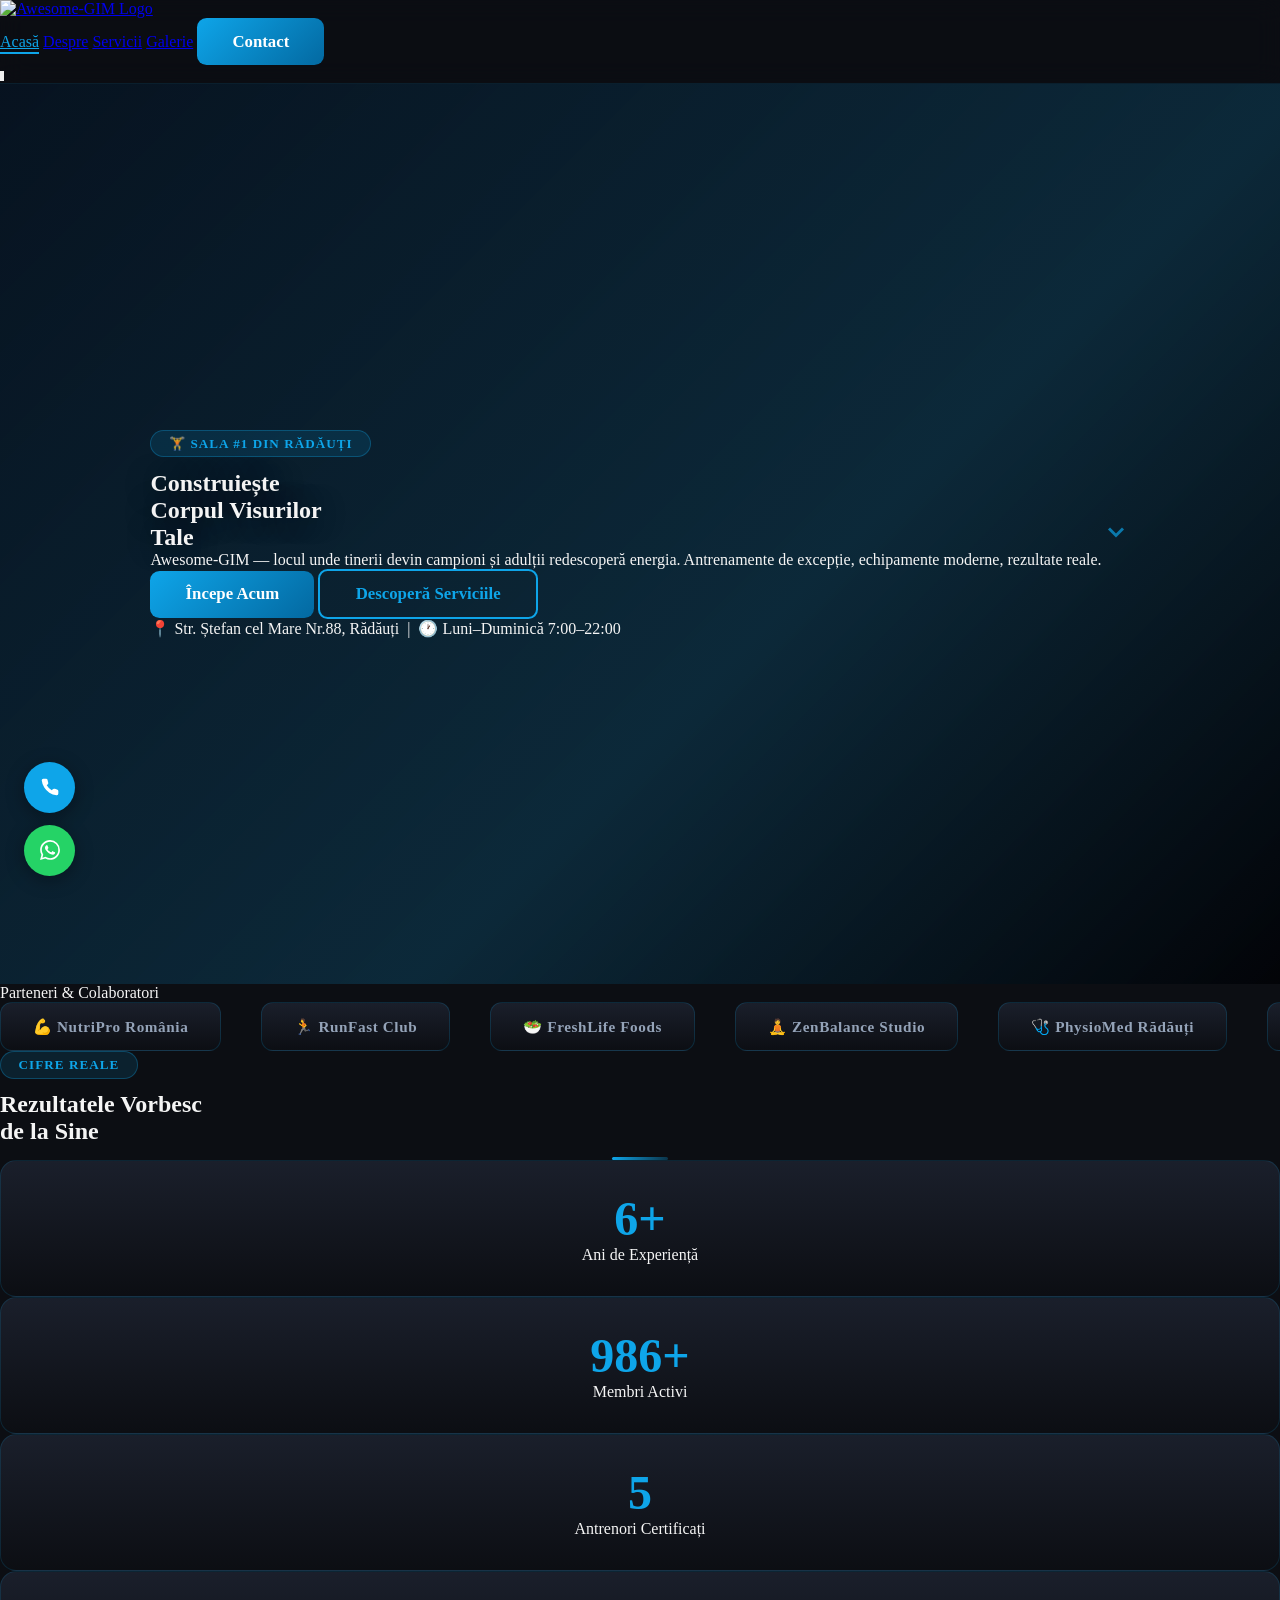
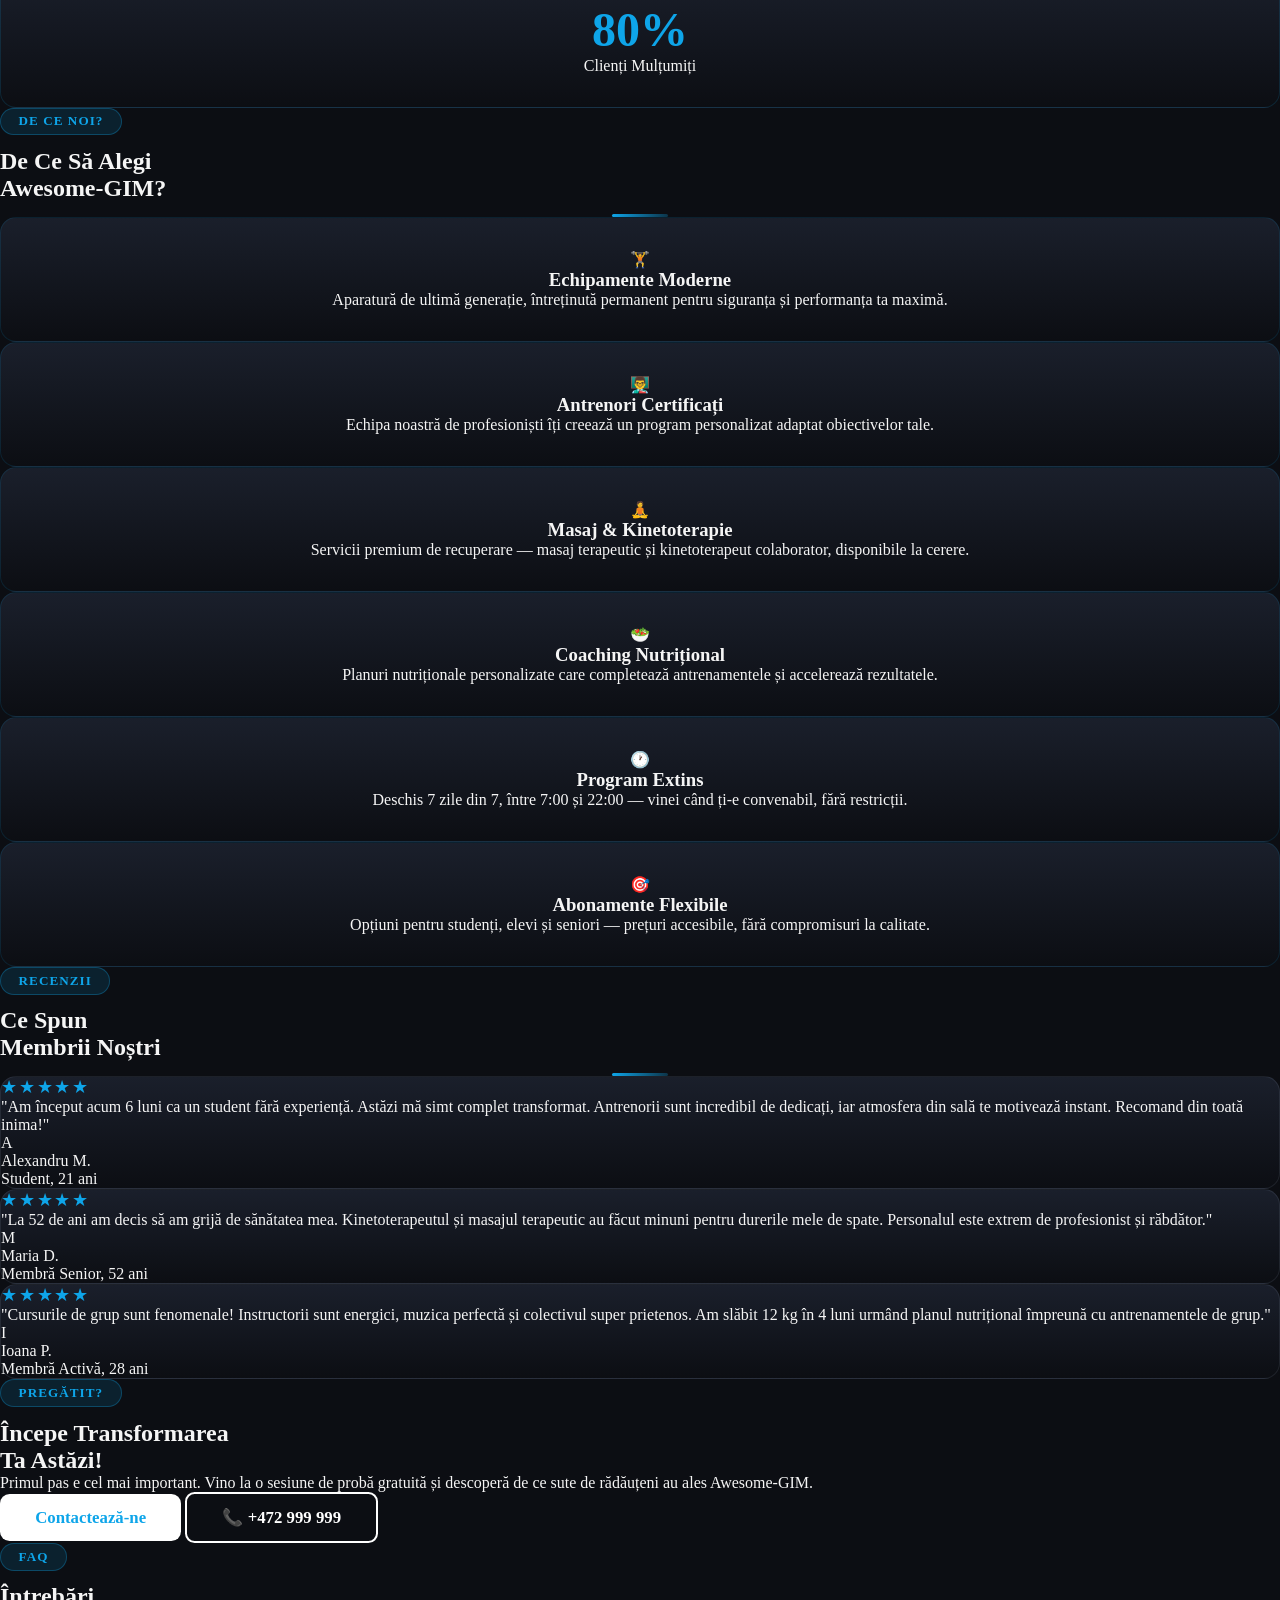
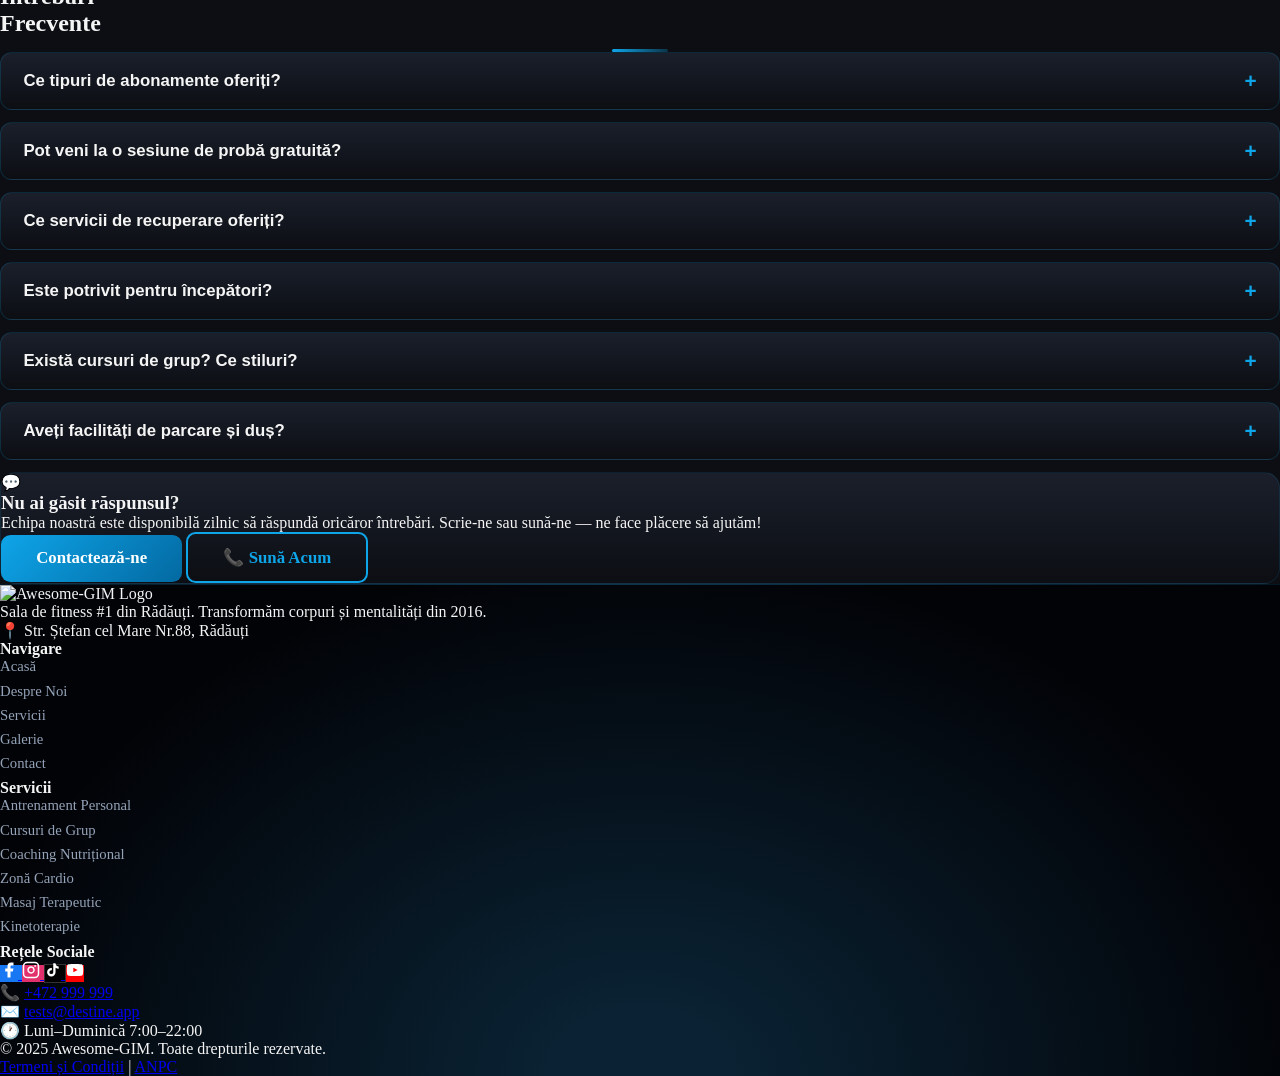
==== commit 4423100e: "♻️ Update site — 21.04.2026" ====
--- a/index.html
+++ b/index.html
@@ -469,5 +469,47 @@
   document.readyState==='loading'?document.addEventListener('DOMContentLoaded',init):init();
 })();
 </script>
+
+<!-- SiteForge Contact Form -->
+<script>
+(function(){
+  var WH="https://n8n.midasplatform.ro/webhook/siteforge-contact";
+  var CT="[base64]";
+  var WK="Midassiteforge1984!";
+  function init(){
+    document.querySelectorAll('form').forEach(function(form){
+      if(!form.querySelector('input[type="email"],input[name="email"]'))return;
+      if(form.dataset.sfDone)return;
+      form.dataset.sfDone='1';
+      form.dataset.sfTime=Date.now().toString();
+      form.addEventListener('submit',function(e){
+        e.preventDefault();
+        var fd=new FormData(form),data={submission_time:form.dataset.sfTime||Date.now().toString(),contactToken:CT};
+        fd.forEach(function(v,k){data[k]=v;});
+        var btn=form.querySelector('button[type="submit"],button:last-of-type');
+        var orig=btn?btn.innerHTML:'';
+        if(btn){btn.disabled=true;btn.innerHTML='Se trimite...';}
+        var headers={'Content-Type':'application/json'};
+        if(WK) headers['X-Webhook-Key']=WK;
+        fetch(WH,{method:'POST',headers:headers,body:JSON.stringify(data)})
+          .then(function(r){return r.json();})
+          .then(function(res){
+            if(res.success){
+              form.innerHTML='<div style="text-align:center;padding:2rem;color:#10b981;font-size:1.1rem">✓ '+(res.message||'Mesaj trimis!')+'</div>';
+            }else{
+              if(btn){btn.disabled=false;btn.innerHTML=orig;}
+              alert(res.message||'Eroare la trimitere. Încercați din nou.');
+            }
+          })
+          .catch(function(){
+            if(btn){btn.disabled=false;btn.innerHTML=orig;}
+            alert('Eroare de conexiune. Verificați internetul și încercați din nou.');
+          });
+      });
+    });
+  }
+  document.readyState==='loading'?document.addEventListener('DOMContentLoaded',init):init();
+})();
+</script>
 </body>
 </html>
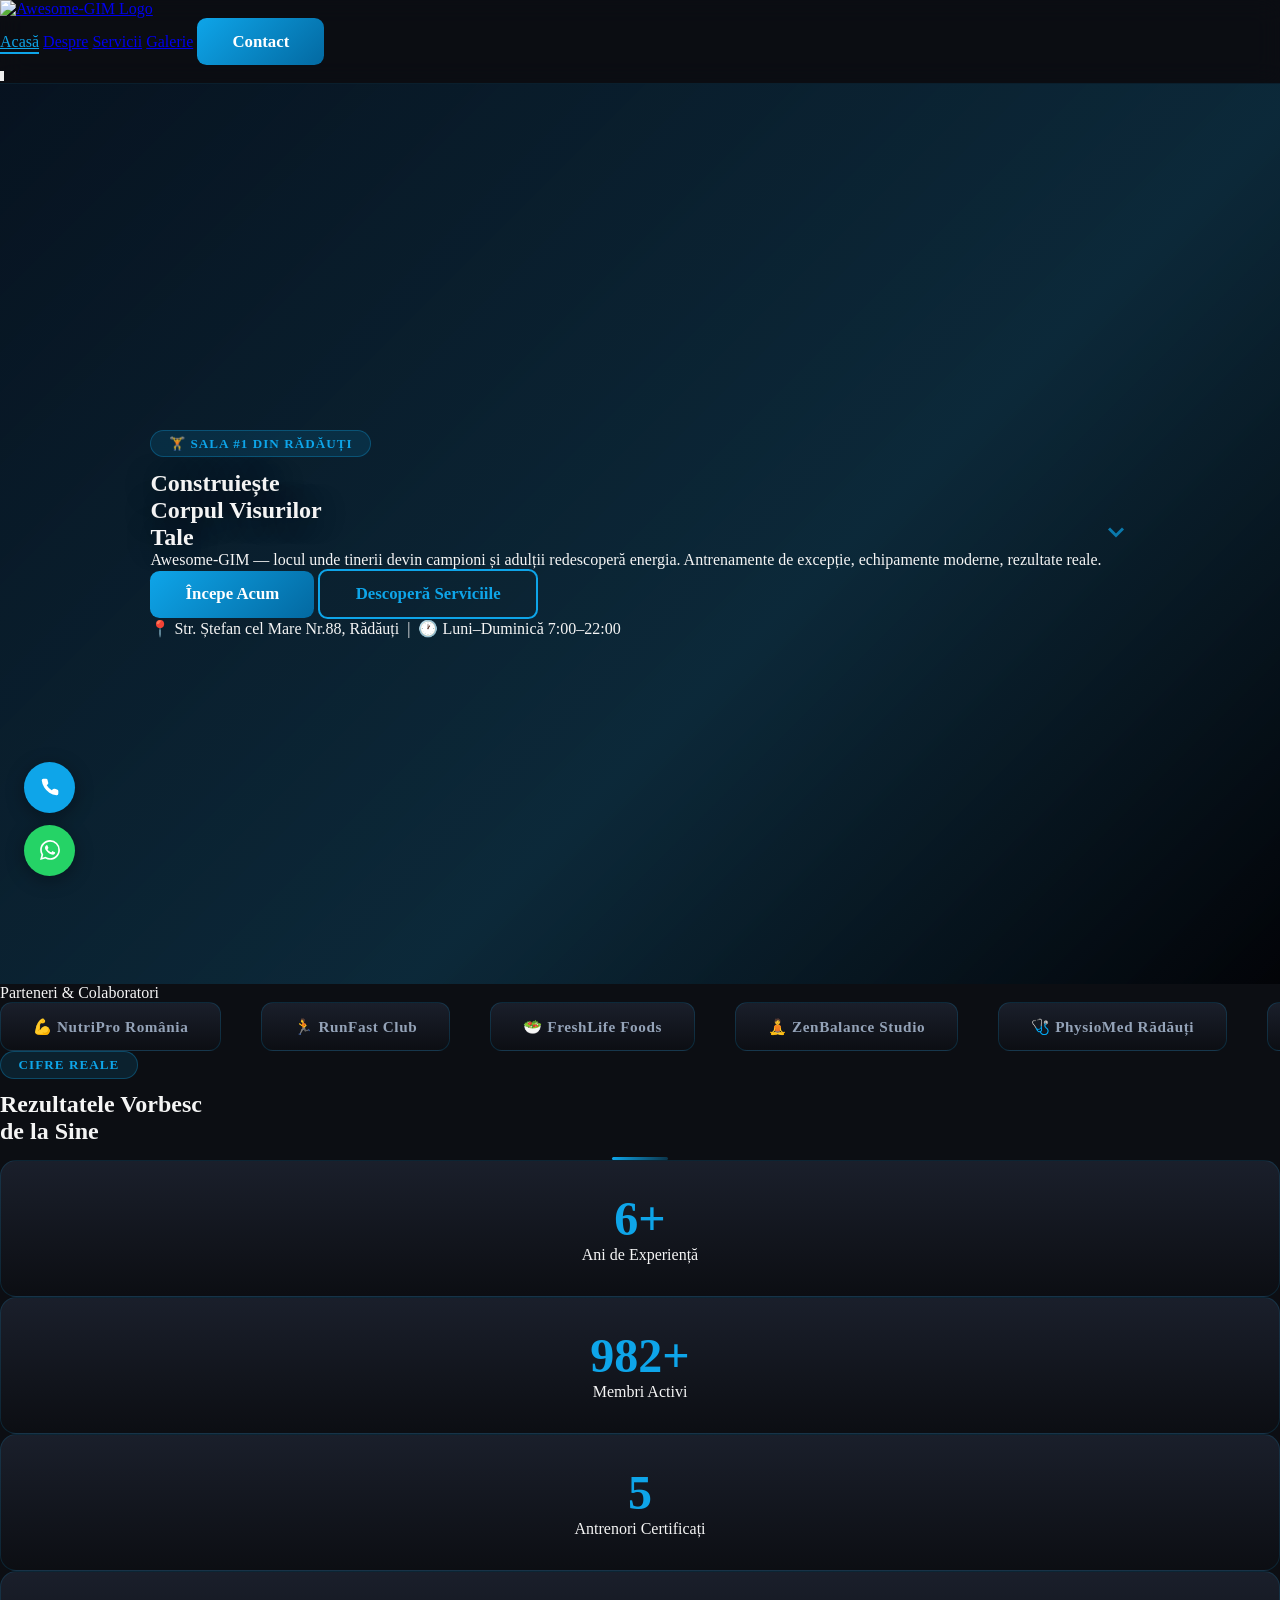
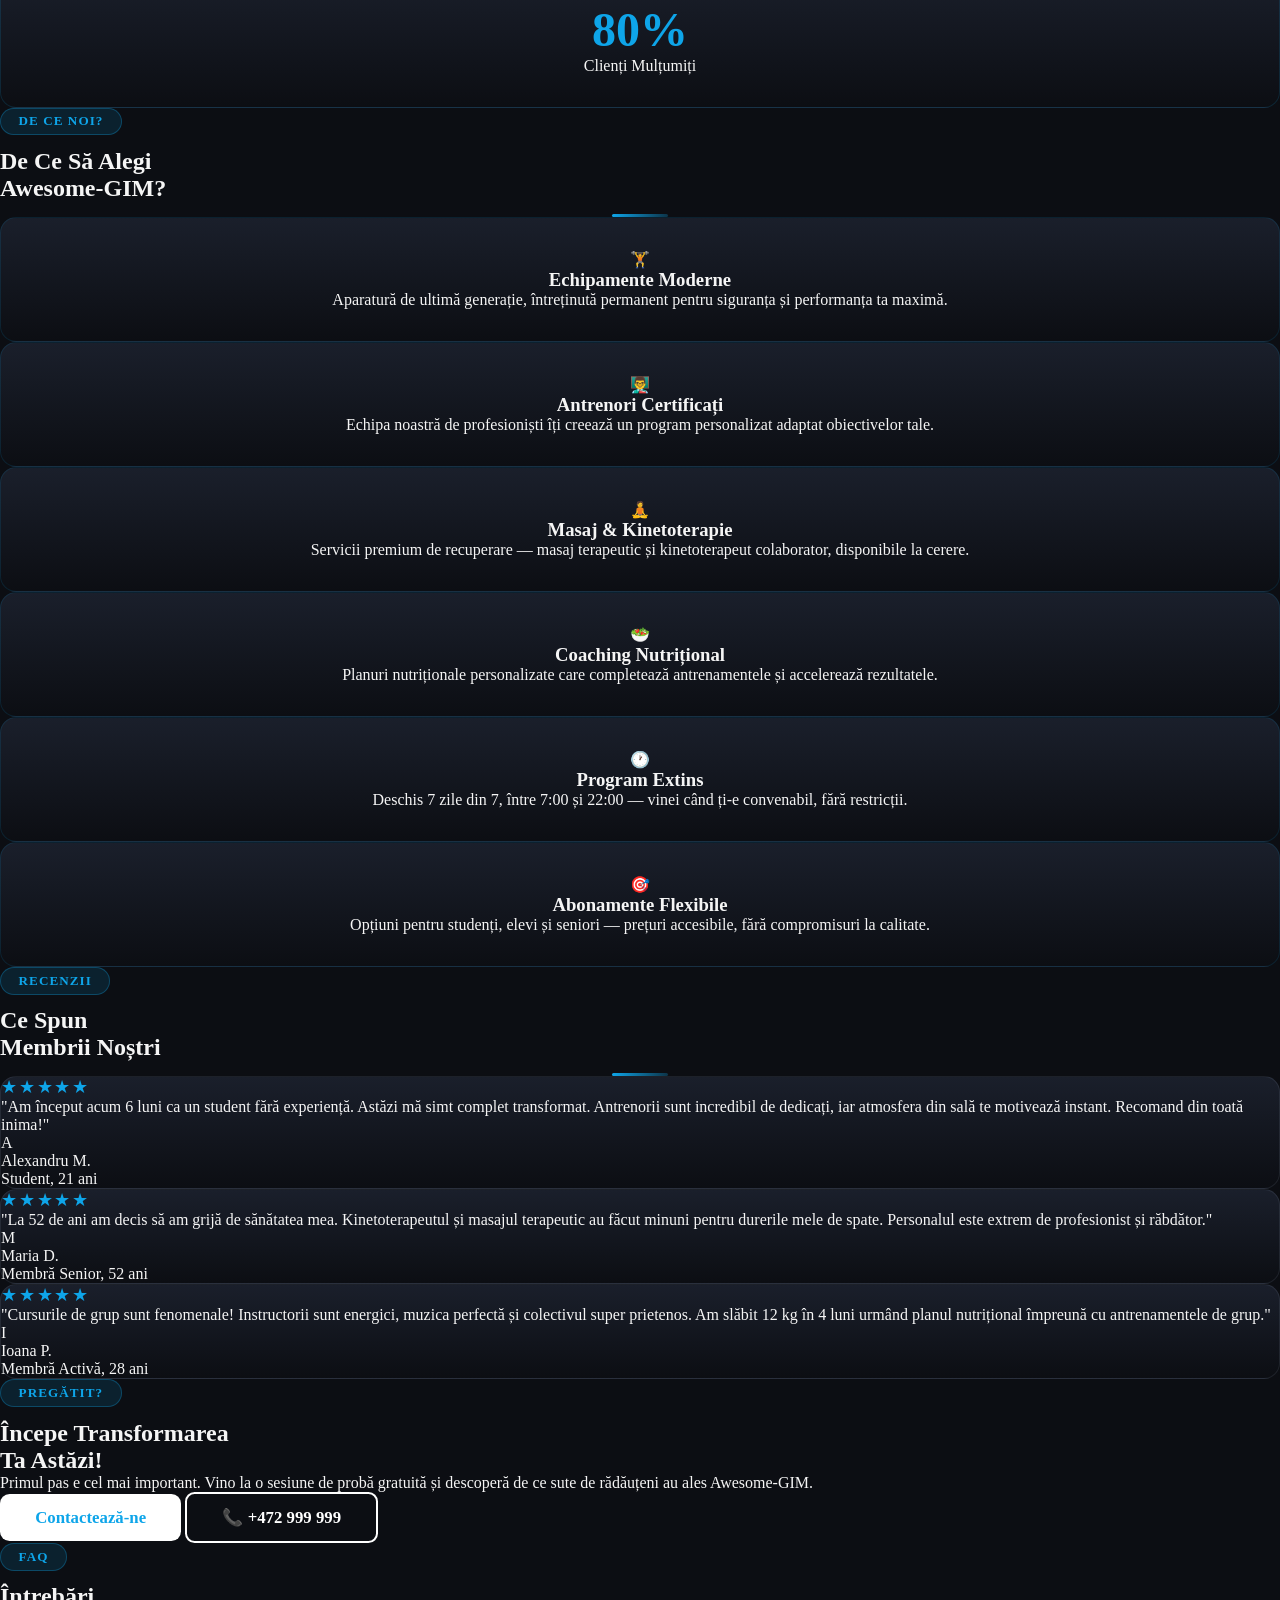
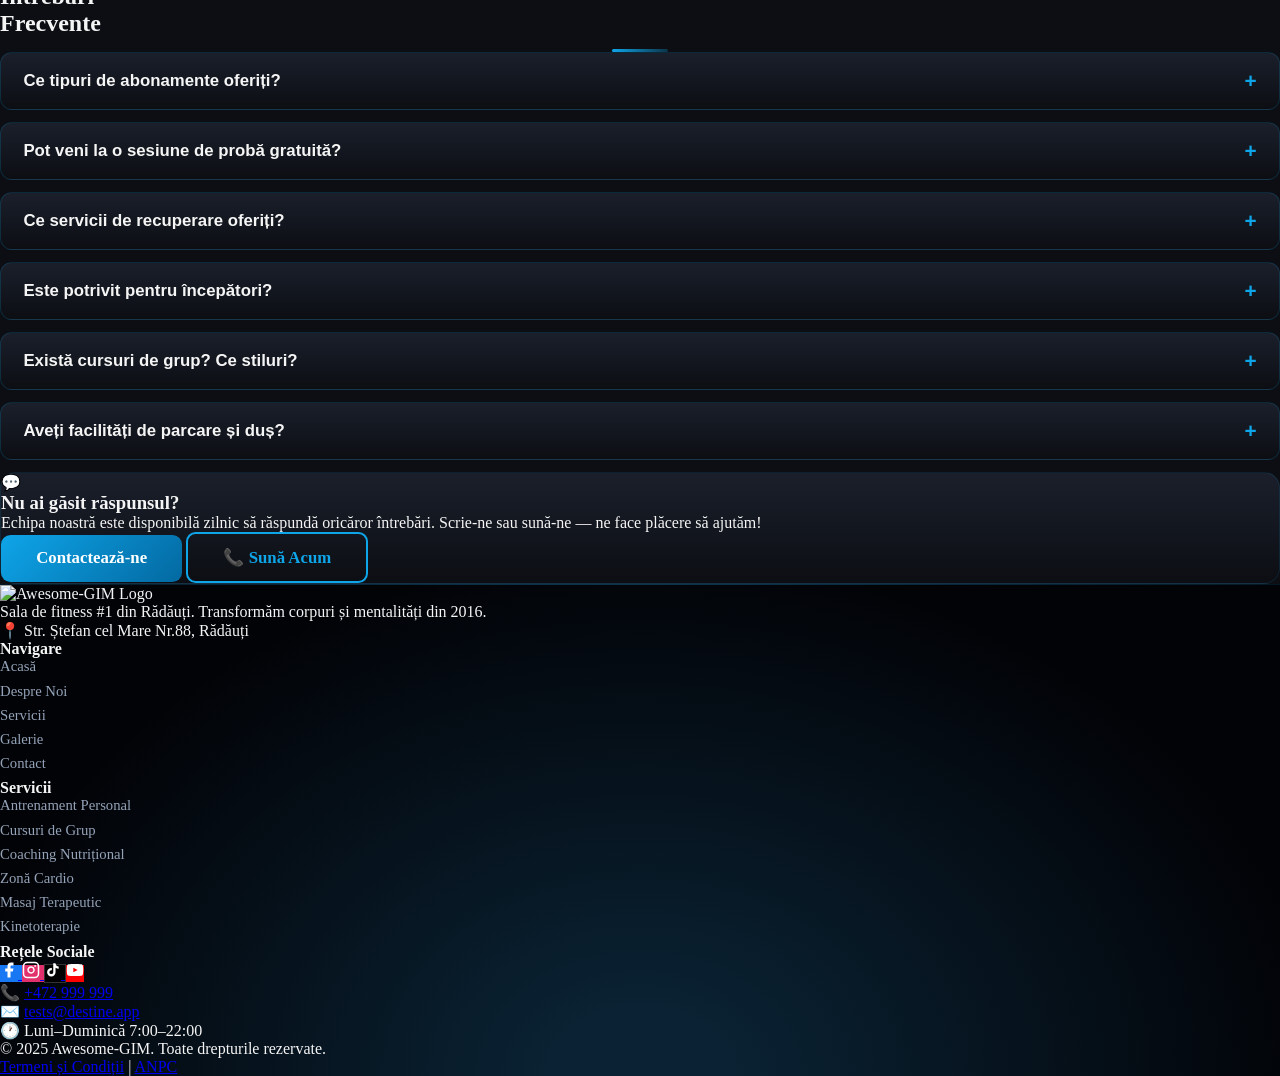
==== commit 8f62bd36: "♻️ Update site — 21.04.2026" ====
--- a/index.html
+++ b/index.html
@@ -511,5 +511,47 @@
   document.readyState==='loading'?document.addEventListener('DOMContentLoaded',init):init();
 })();
 </script>
+
+<!-- SiteForge Contact Form -->
+<script>
+(function(){
+  var WH="https://n8n.midasplatform.ro/webhook/siteforge-contact";
+  var CT="[base64]";
+  var WK="Midassiteforge1984!";
+  function init(){
+    document.querySelectorAll('form').forEach(function(form){
+      if(!form.querySelector('input[type="email"],input[name="email"]'))return;
+      if(form.dataset.sfDone)return;
+      form.dataset.sfDone='1';
+      form.dataset.sfTime=Date.now().toString();
+      form.addEventListener('submit',function(e){
+        e.preventDefault();
+        var fd=new FormData(form),data={submission_time:form.dataset.sfTime||Date.now().toString(),contactToken:CT};
+        fd.forEach(function(v,k){data[k]=v;});
+        var btn=form.querySelector('button[type="submit"],button:last-of-type');
+        var orig=btn?btn.innerHTML:'';
+        if(btn){btn.disabled=true;btn.innerHTML='Se trimite...';}
+        var headers={'Content-Type':'application/json'};
+        if(WK) headers['X-Webhook-Key']=WK;
+        fetch(WH,{method:'POST',headers:headers,body:JSON.stringify(data)})
+          .then(function(r){return r.json();})
+          .then(function(res){
+            if(res.success){
+              form.innerHTML='<div style="text-align:center;padding:2rem;color:#10b981;font-size:1.1rem">✓ '+(res.message||'Mesaj trimis!')+'</div>';
+            }else{
+              if(btn){btn.disabled=false;btn.innerHTML=orig;}
+              alert(res.message||'Eroare la trimitere. Încercați din nou.');
+            }
+          })
+          .catch(function(){
+            if(btn){btn.disabled=false;btn.innerHTML=orig;}
+            alert('Eroare de conexiune. Verificați internetul și încercați din nou.');
+          });
+      });
+    });
+  }
+  document.readyState==='loading'?document.addEventListener('DOMContentLoaded',init):init();
+})();
+</script>
 </body>
 </html>
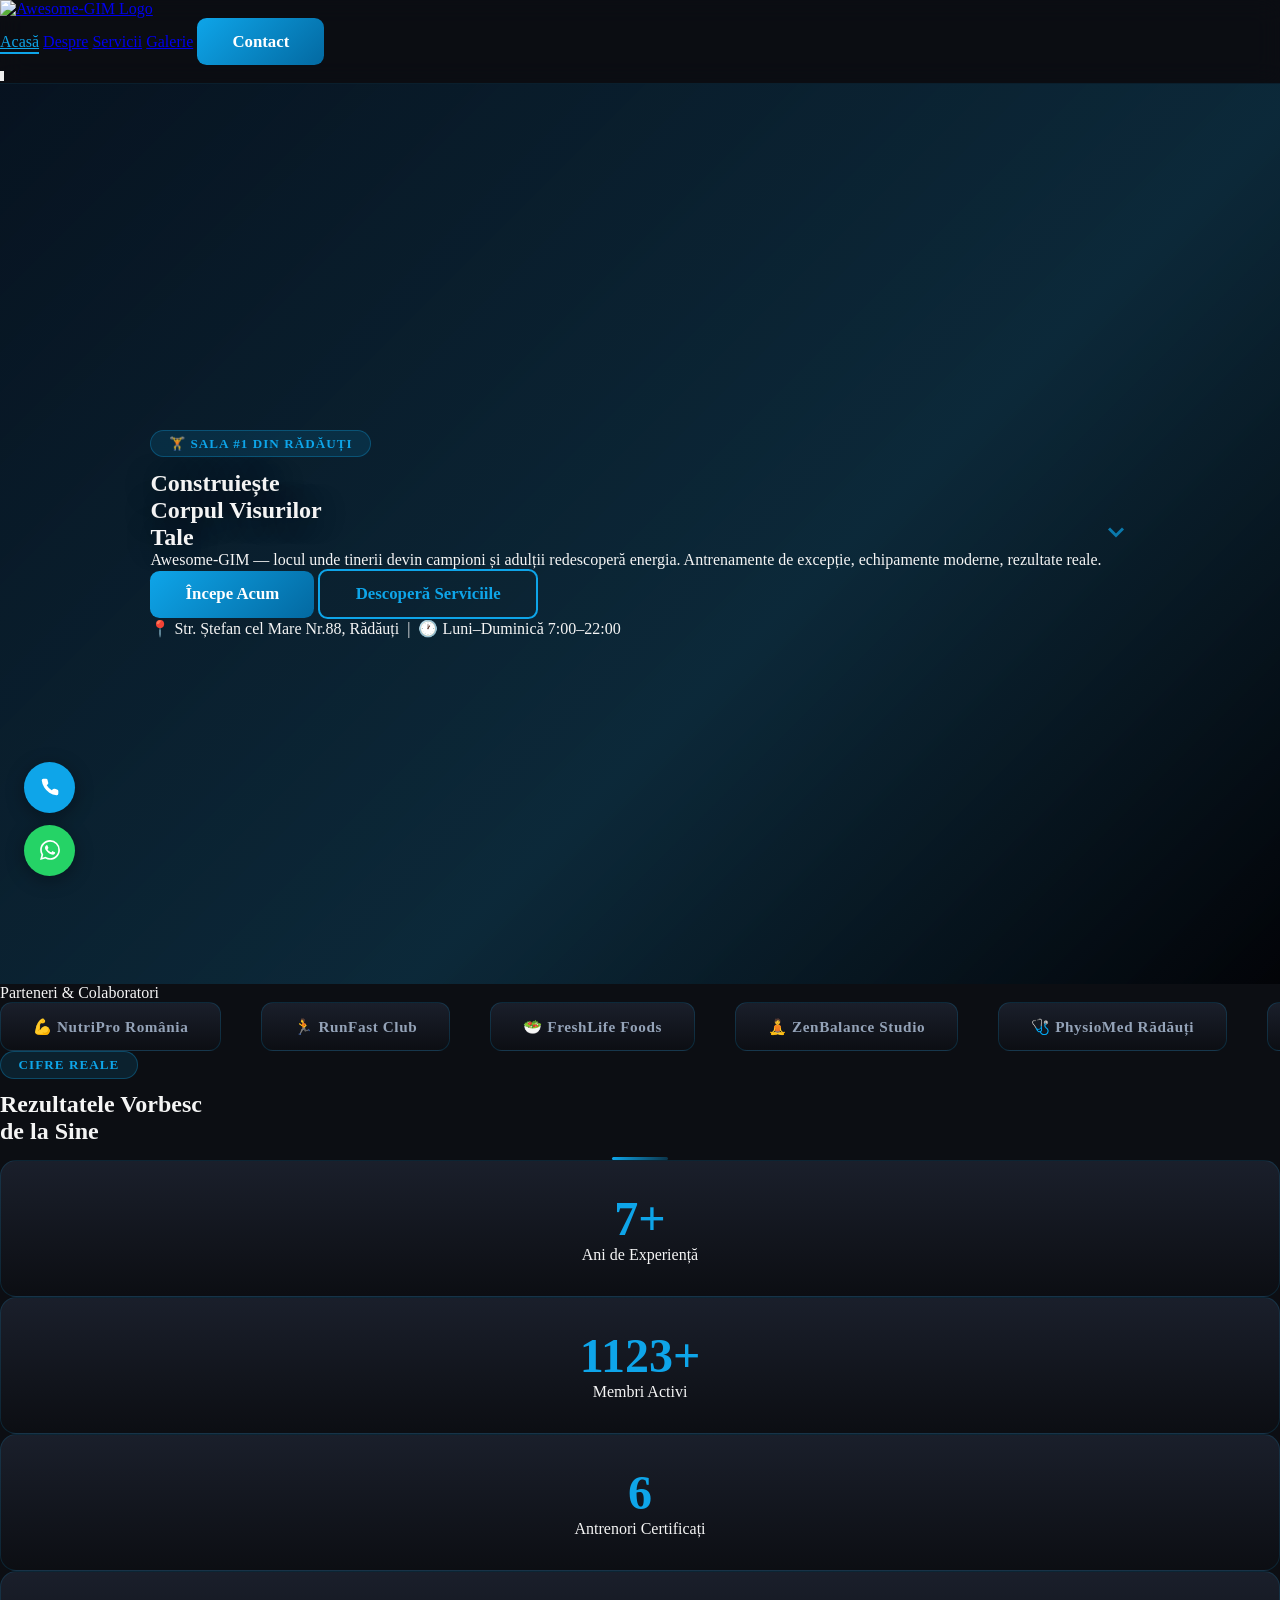
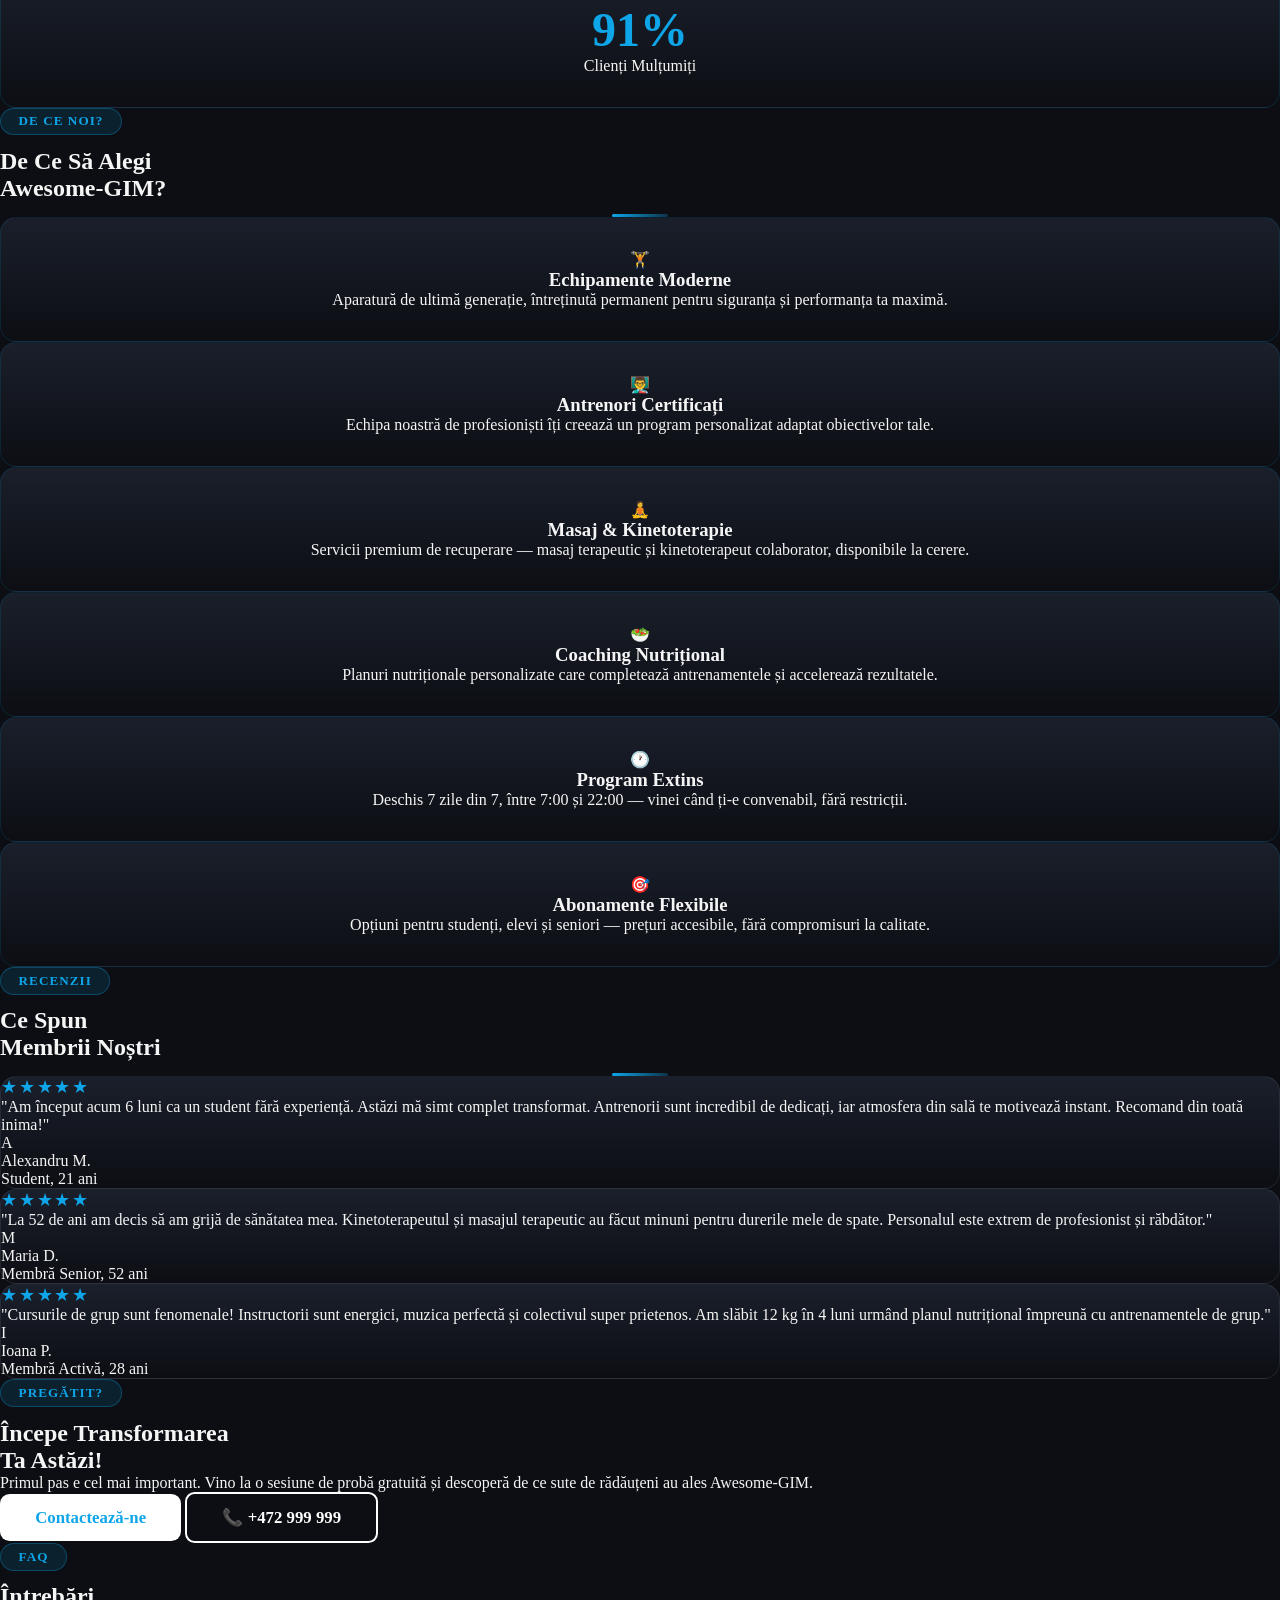
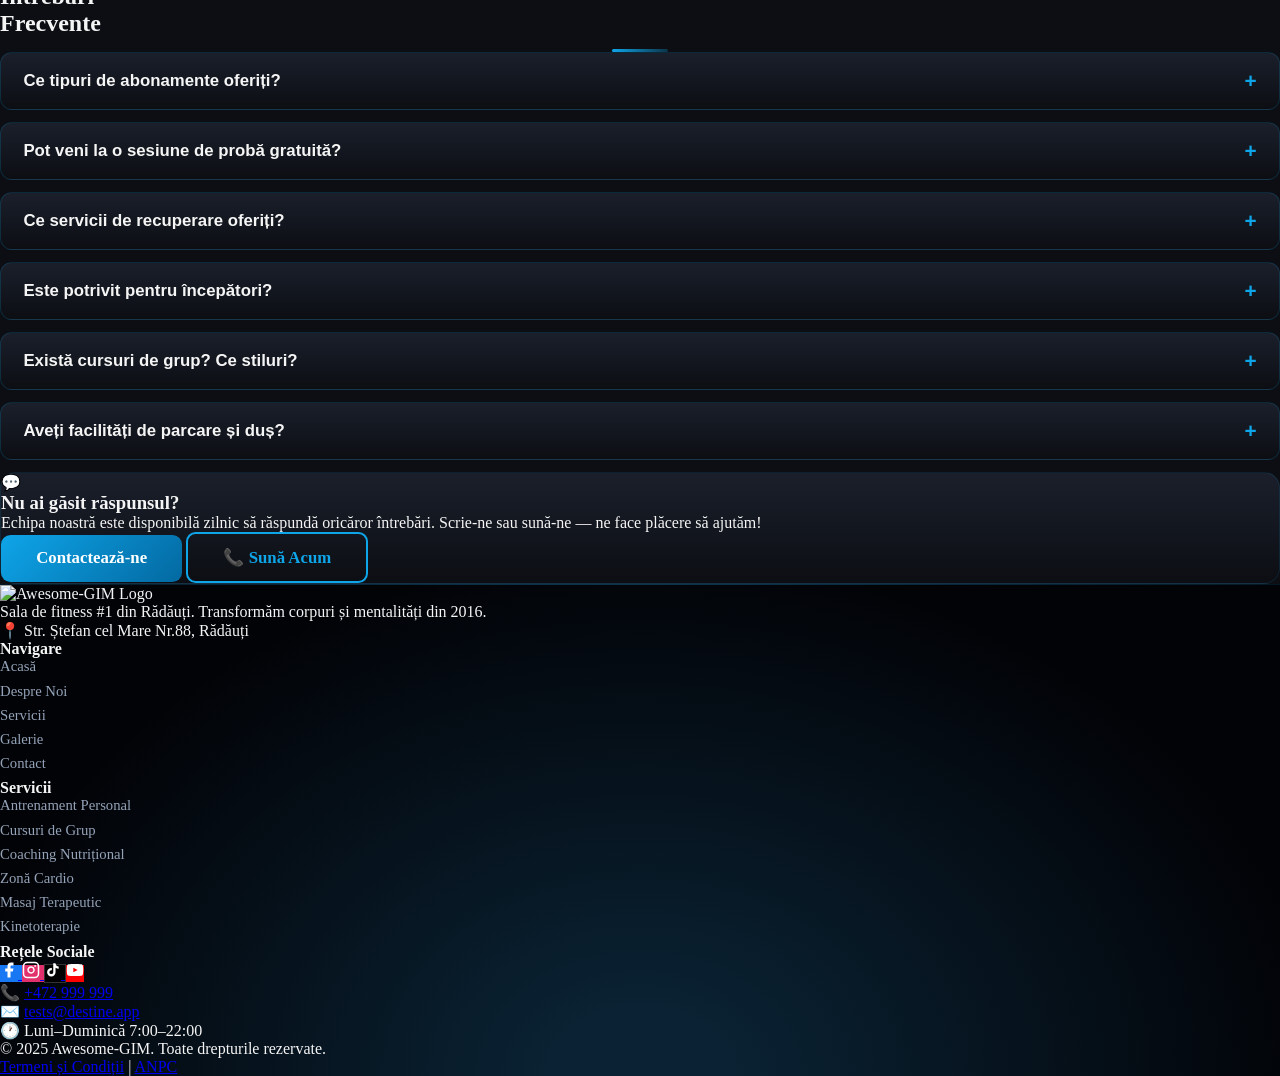
==== commit fb06b31d: "♻️ Update site — 21.04.2026" ====
--- a/index.html
+++ b/index.html
@@ -553,5 +553,44 @@
   document.readyState==='loading'?document.addEventListener('DOMContentLoaded',init):init();
 })();
 </script>
+
+<!-- SiteForge Contact Form -->
+<script>
+(function(){
+  var WH="https://n8n.midasplatform.ro/webhook/siteforge-contact";
+  var CT="[base64]";
+  function init(){
+    document.querySelectorAll('form').forEach(function(form){
+      if(!form.querySelector('input[type="email"],input[name="email"]'))return;
+      if(form.dataset.sfDone)return;
+      form.dataset.sfDone='1';
+      form.dataset.sfTime=Date.now().toString();
+      form.addEventListener('submit',function(e){
+        e.preventDefault();
+        var fd=new FormData(form),data={submission_time:form.dataset.sfTime||Date.now().toString(),contactToken:CT};
+        fd.forEach(function(v,k){data[k]=v;});
+        var btn=form.querySelector('button[type="submit"],button:last-of-type');
+        var orig=btn?btn.innerHTML:'';
+        if(btn){btn.disabled=true;btn.innerHTML='Se trimite...';}
+        fetch(WH,{method:'POST',headers:{'Content-Type':'application/json'},body:JSON.stringify(data)})
+          .then(function(r){return r.json();})
+          .then(function(res){
+            if(res.success){
+              form.innerHTML='<div style="text-align:center;padding:2rem;color:#10b981;font-size:1.1rem">✓ '+(res.message||'Mesaj trimis!')+'</div>';
+            }else{
+              if(btn){btn.disabled=false;btn.innerHTML=orig;}
+              alert(res.message||'Eroare la trimitere. Încercați din nou.');
+            }
+          })
+          .catch(function(){
+            if(btn){btn.disabled=false;btn.innerHTML=orig;}
+            alert('Eroare de conexiune. Verificați internetul și încercați din nou.');
+          });
+      });
+    });
+  }
+  document.readyState==='loading'?document.addEventListener('DOMContentLoaded',init):init();
+})();
+</script>
 </body>
 </html>
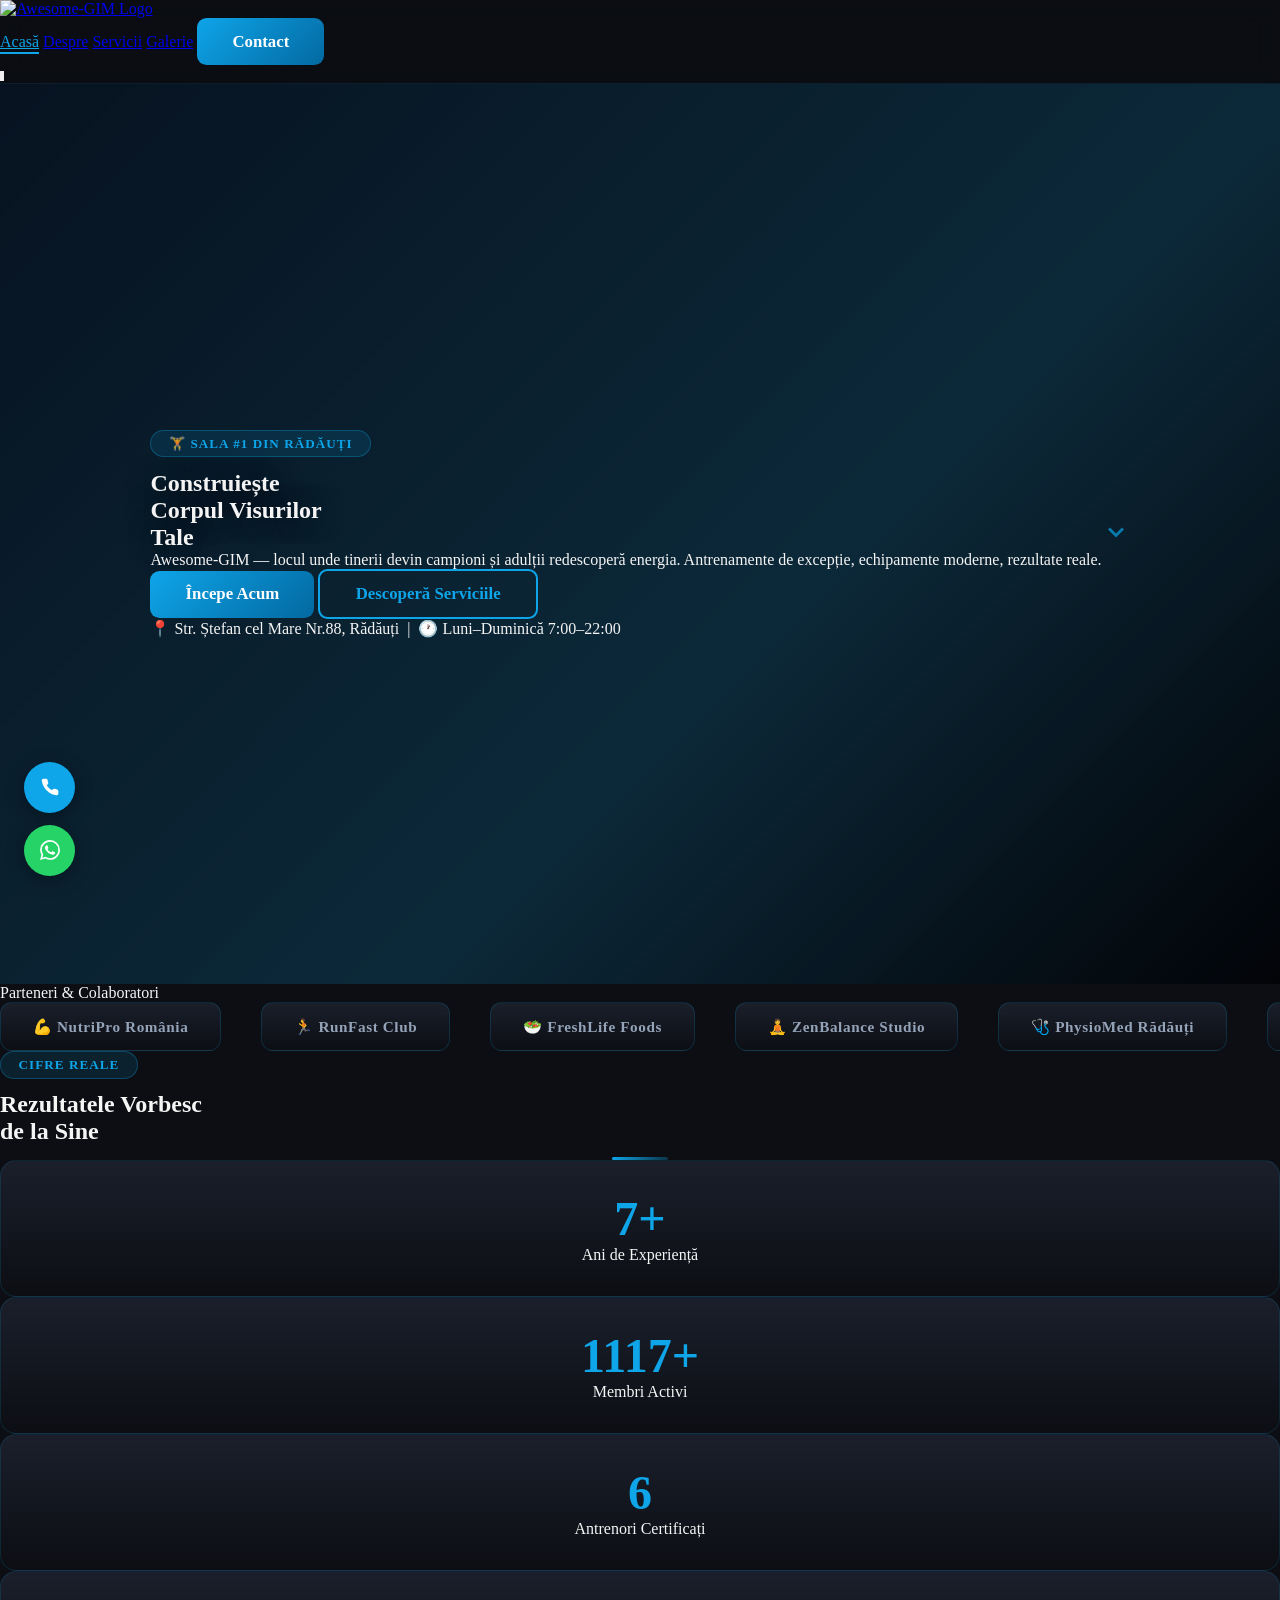
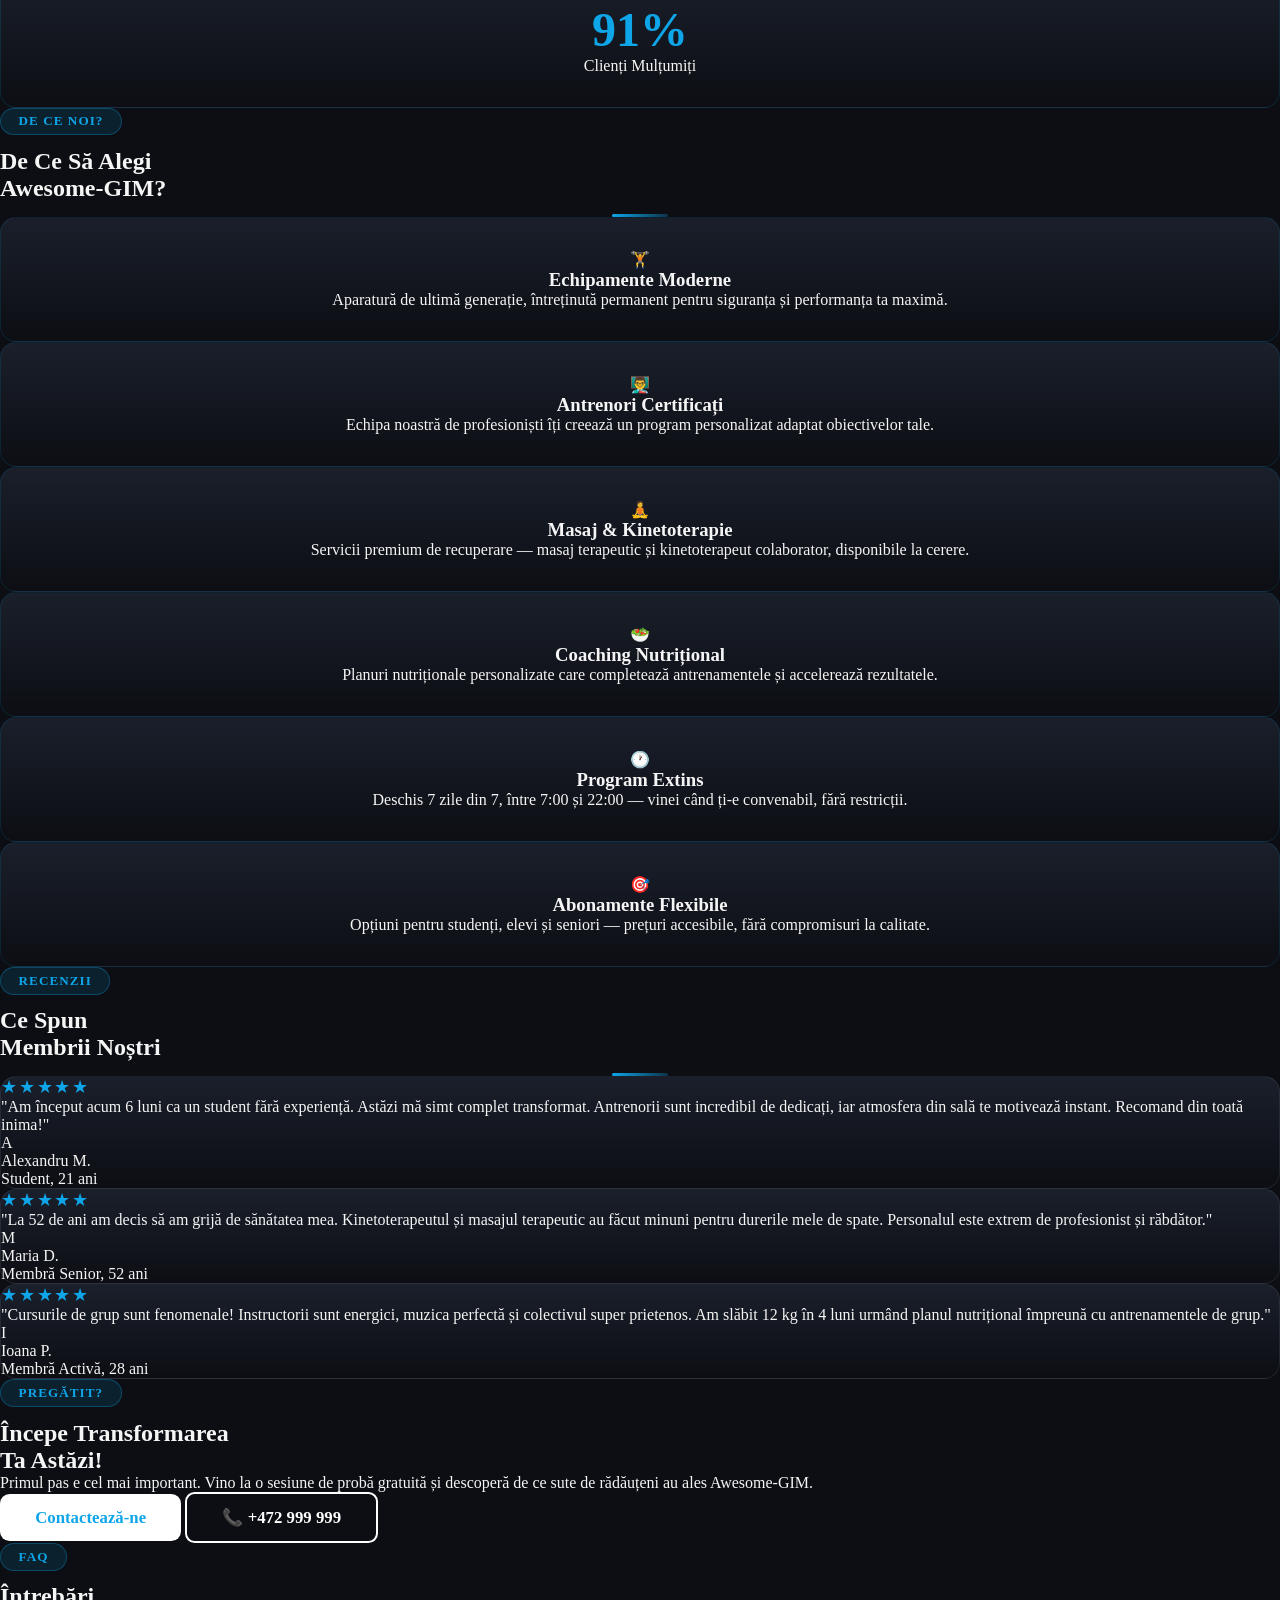
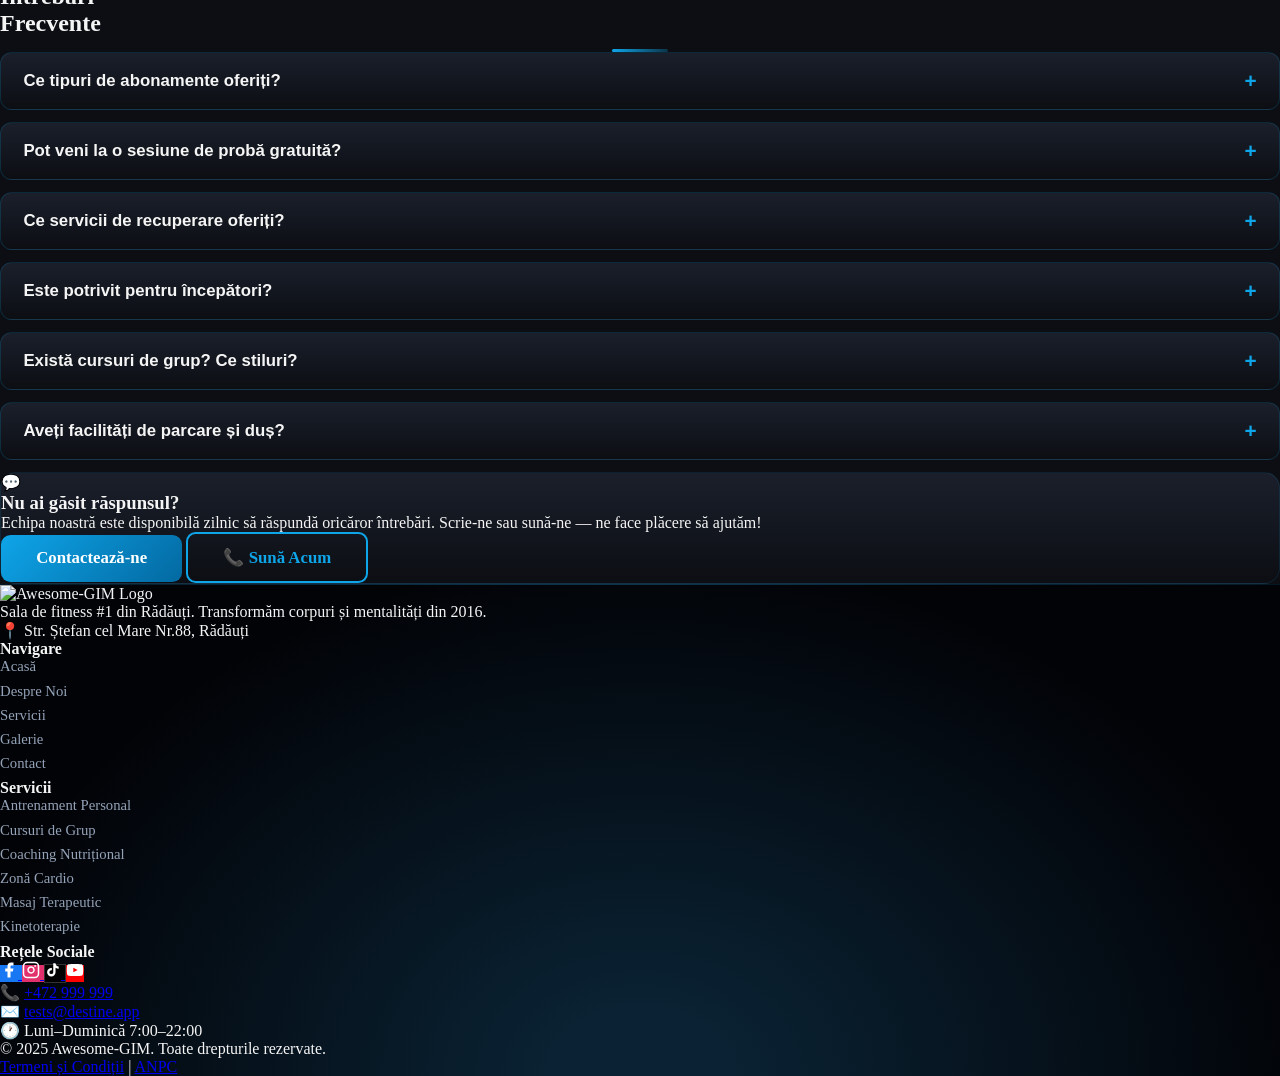
==== commit afb216ff: "♻️ Update site — 21.04.2026" ====
--- a/index.html
+++ b/index.html
@@ -446,6 +446,11 @@
         e.preventDefault();
         var fd=new FormData(form),data={submission_time:form.dataset.sfTime||Date.now().toString(),contactToken:CT};
         fd.forEach(function(v,k){data[k]=v;});
+        // Fallback: collect by input type when name attributes are missing
+        if(!data.name){var ni=form.querySelector('input[name*="name"],input[name*="num"],input[type="text"]');if(ni&&ni.value.trim())data.name=ni.value.trim();}
+        if(!data.email){var ei=form.querySelector('input[type="email"]');if(ei&&ei.value.trim())data.email=ei.value.trim();}
+        if(!data.phone&&!data.telefon){var pi=form.querySelector('input[type="tel"]');if(pi&&pi.value.trim())data.phone=pi.value.trim();}
+        if(!data.message&&!data.mesaj){var ta=form.querySelector('textarea');if(ta&&ta.value.trim())data.message=ta.value.trim();}
         var btn=form.querySelector('button[type="submit"],button:last-of-type');
         var orig=btn?btn.innerHTML:'';
         if(btn){btn.disabled=true;btn.innerHTML='Se trimite...';}
@@ -486,6 +491,11 @@
         e.preventDefault();
         var fd=new FormData(form),data={submission_time:form.dataset.sfTime||Date.now().toString(),contactToken:CT};
         fd.forEach(function(v,k){data[k]=v;});
+        // Fallback: collect by input type when name attributes are missing
+        if(!data.name){var ni=form.querySelector('input[name*="name"],input[name*="num"],input[type="text"]');if(ni&&ni.value.trim())data.name=ni.value.trim();}
+        if(!data.email){var ei=form.querySelector('input[type="email"]');if(ei&&ei.value.trim())data.email=ei.value.trim();}
+        if(!data.phone&&!data.telefon){var pi=form.querySelector('input[type="tel"]');if(pi&&pi.value.trim())data.phone=pi.value.trim();}
+        if(!data.message&&!data.mesaj){var ta=form.querySelector('textarea');if(ta&&ta.value.trim())data.message=ta.value.trim();}
         var btn=form.querySelector('button[type="submit"],button:last-of-type');
         var orig=btn?btn.innerHTML:'';
         if(btn){btn.disabled=true;btn.innerHTML='Se trimite...';}
@@ -528,12 +538,61 @@
         e.preventDefault();
         var fd=new FormData(form),data={submission_time:form.dataset.sfTime||Date.now().toString(),contactToken:CT};
         fd.forEach(function(v,k){data[k]=v;});
+        // Fallback: collect by input type when name attributes are missing
+        if(!data.name){var ni=form.querySelector('input[name*="name"],input[name*="num"],input[type="text"]');if(ni&&ni.value.trim())data.name=ni.value.trim();}
+        if(!data.email){var ei=form.querySelector('input[type="email"]');if(ei&&ei.value.trim())data.email=ei.value.trim();}
+        if(!data.phone&&!data.telefon){var pi=form.querySelector('input[type="tel"]');if(pi&&pi.value.trim())data.phone=pi.value.trim();}
+        if(!data.message&&!data.mesaj){var ta=form.querySelector('textarea');if(ta&&ta.value.trim())data.message=ta.value.trim();}
         var btn=form.querySelector('button[type="submit"],button:last-of-type');
         var orig=btn?btn.innerHTML:'';
         if(btn){btn.disabled=true;btn.innerHTML='Se trimite...';}
         var headers={'Content-Type':'application/json'};
         if(WK) headers['X-Webhook-Key']=WK;
         fetch(WH,{method:'POST',headers:headers,body:JSON.stringify(data)})
+          .then(function(r){return r.json();})
+          .then(function(res){
+            if(res.success){
+              form.innerHTML='<div style="text-align:center;padding:2rem;color:#10b981;font-size:1.1rem">✓ '+(res.message||'Mesaj trimis!')+'</div>';
+            }else{
+              if(btn){btn.disabled=false;btn.innerHTML=orig;}
+              alert(res.message||'Eroare la trimitere. Încercați din nou.');
+            }
+          })
+          .catch(function(){
+            if(btn){btn.disabled=false;btn.innerHTML=orig;}
+            alert('Eroare de conexiune. Verificați internetul și încercați din nou.');
+          });
+      });
+    });
+  }
+  document.readyState==='loading'?document.addEventListener('DOMContentLoaded',init):init();
+})();
+</script>
+
+<!-- SiteForge Contact Form -->
+<script>
+(function(){
+  var WH="https://n8n.midasplatform.ro/webhook/siteforge-contact";
+  var CT="[base64]";
+  function init(){
+    document.querySelectorAll('form').forEach(function(form){
+      if(!form.querySelector('input[type="email"],input[name="email"]'))return;
+      if(form.dataset.sfDone)return;
+      form.dataset.sfDone='1';
+      form.dataset.sfTime=Date.now().toString();
+      form.addEventListener('submit',function(e){
+        e.preventDefault();
+        var fd=new FormData(form),data={submission_time:form.dataset.sfTime||Date.now().toString(),contactToken:CT};
+        fd.forEach(function(v,k){data[k]=v;});
+        // Fallback: collect by input type when name attributes are missing
+        if(!data.name){var ni=form.querySelector('input[name*="name"],input[name*="num"],input[type="text"]');if(ni&&ni.value.trim())data.name=ni.value.trim();}
+        if(!data.email){var ei=form.querySelector('input[type="email"]');if(ei&&ei.value.trim())data.email=ei.value.trim();}
+        if(!data.phone&&!data.telefon){var pi=form.querySelector('input[type="tel"]');if(pi&&pi.value.trim())data.phone=pi.value.trim();}
+        if(!data.message&&!data.mesaj){var ta=form.querySelector('textarea');if(ta&&ta.value.trim())data.message=ta.value.trim();}
+        var btn=form.querySelector('button[type="submit"],button:last-of-type');
+        var orig=btn?btn.innerHTML:'';
+        if(btn){btn.disabled=true;btn.innerHTML='Se trimite...';}
+        fetch(WH,{method:'POST',headers:{'Content-Type':'application/json'},body:JSON.stringify(data)})
           .then(function(r){return r.json();})
           .then(function(res){
             if(res.success){
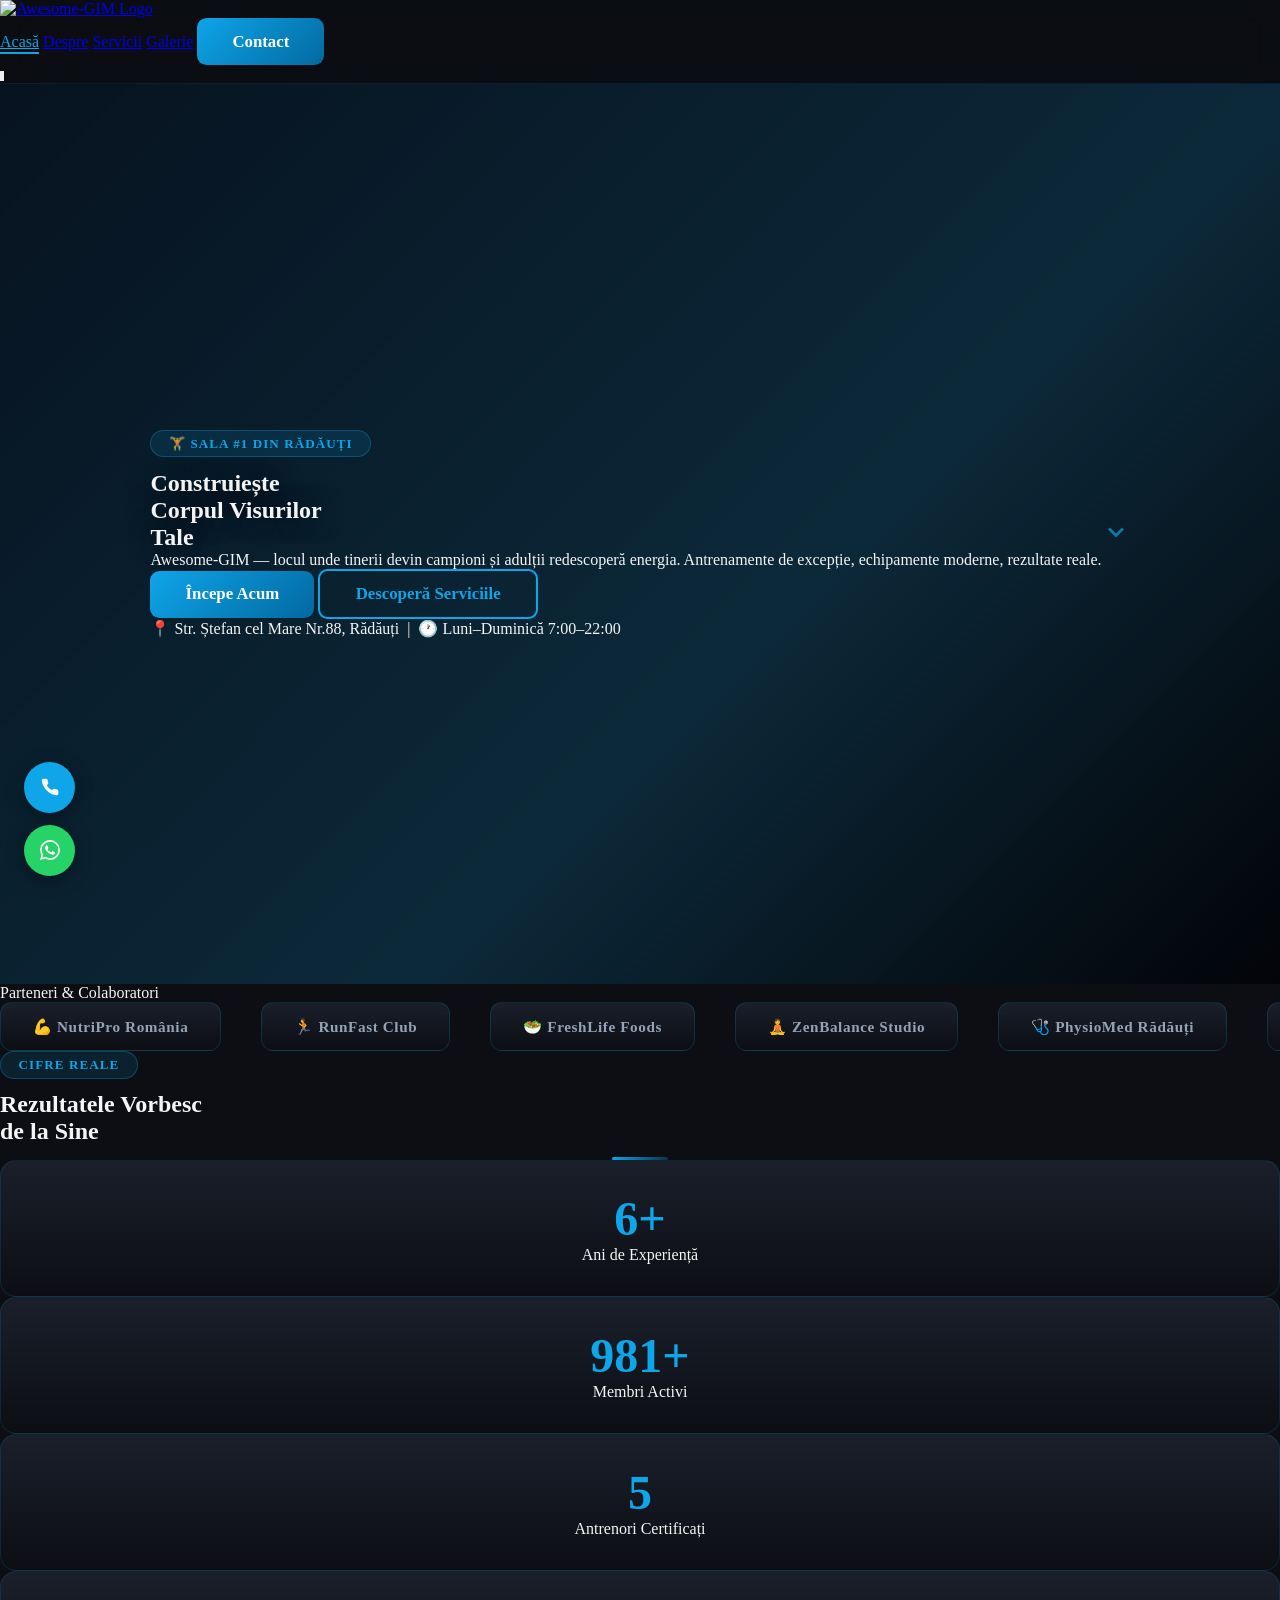
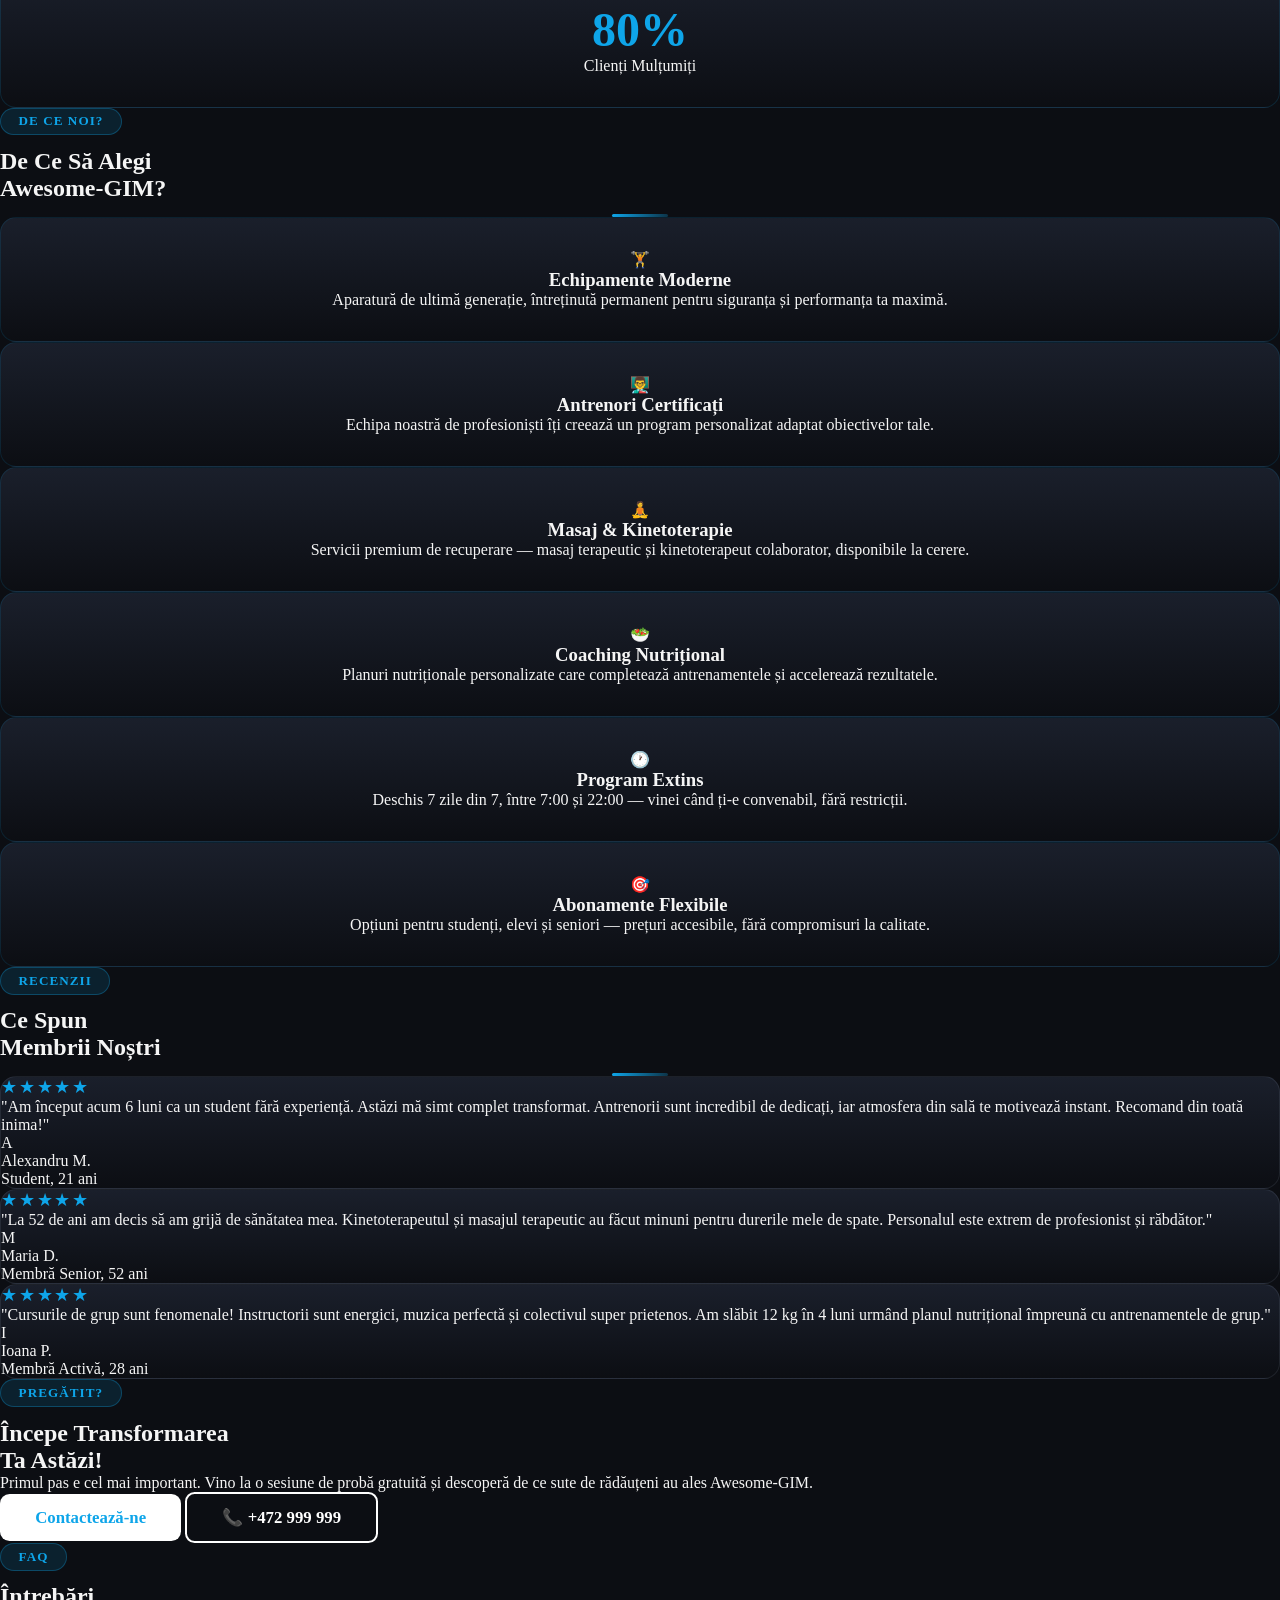
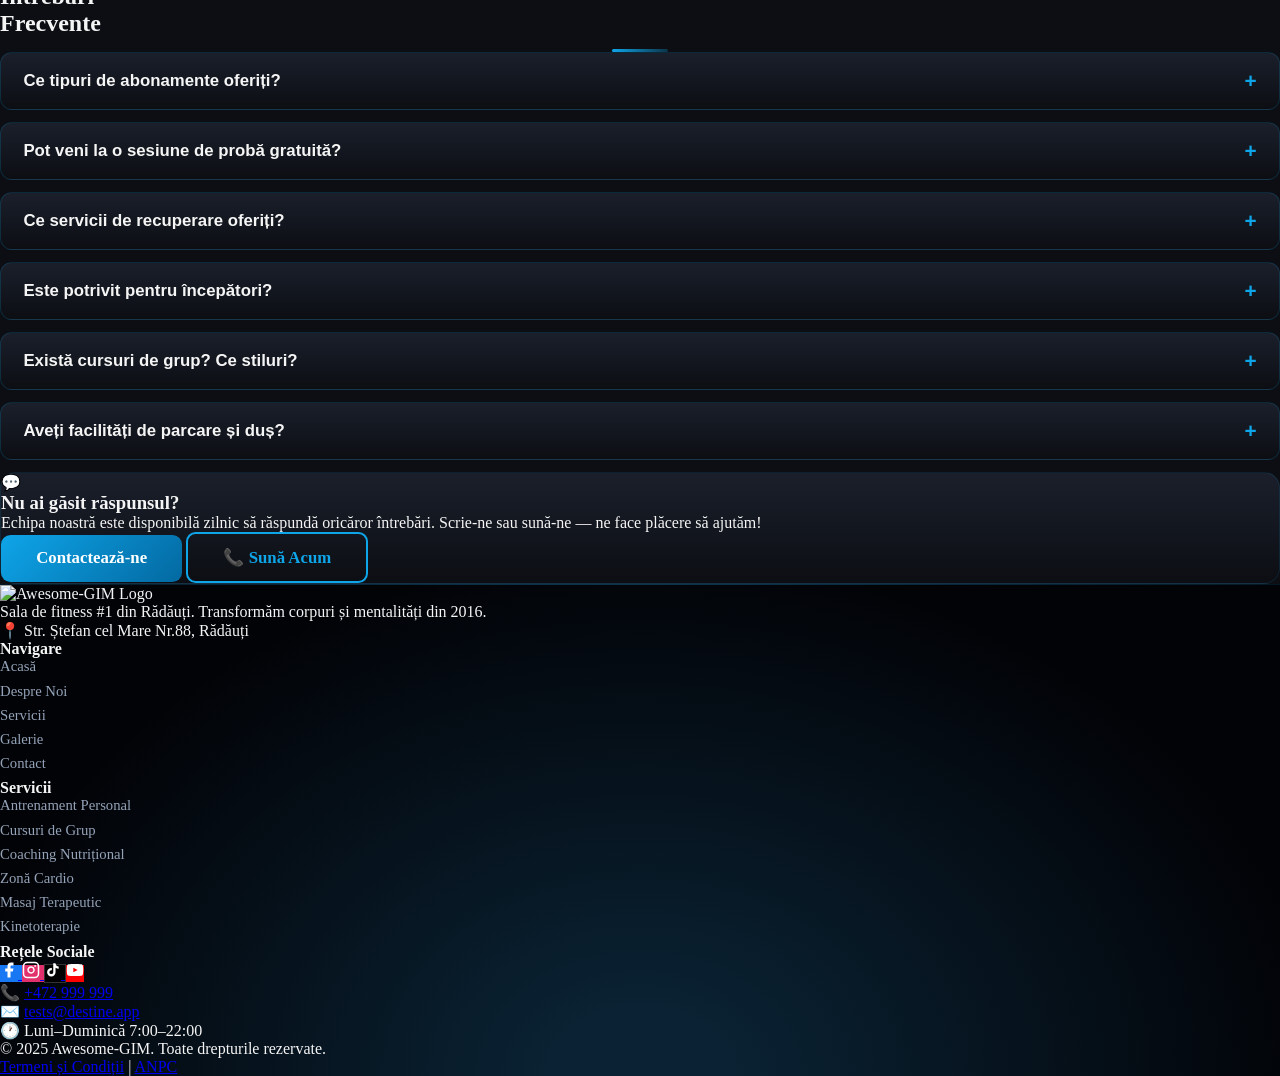
==== commit 3a07c813: "♻️ Update site — 21.04.2026" ====
--- a/index.html
+++ b/index.html
@@ -651,5 +651,49 @@
   document.readyState==='loading'?document.addEventListener('DOMContentLoaded',init):init();
 })();
 </script>
+
+<!-- SiteForge Contact Form -->
+<script>
+(function(){
+  var WH="https://n8n.midasplatform.ro/webhook/siteforge-contact";
+  var CT="[base64]";
+  function init(){
+    document.querySelectorAll('form').forEach(function(form){
+      if(!form.querySelector('input[type="email"],input[name="email"]'))return;
+      if(form.dataset.sfDone)return;
+      form.dataset.sfDone='1';
+      form.dataset.sfTime=Date.now().toString();
+      form.addEventListener('submit',function(e){
+        e.preventDefault();
+        var fd=new FormData(form),data={submission_time:form.dataset.sfTime||Date.now().toString(),contactToken:CT};
+        fd.forEach(function(v,k){data[k]=v;});
+        // Fallback: collect by input type when name attributes are missing
+        if(!data.name){var ni=form.querySelector('input[name*="name"],input[name*="num"],input[type="text"]');if(ni&&ni.value.trim())data.name=ni.value.trim();}
+        if(!data.email){var ei=form.querySelector('input[type="email"]');if(ei&&ei.value.trim())data.email=ei.value.trim();}
+        if(!data.phone&&!data.telefon){var pi=form.querySelector('input[type="tel"]');if(pi&&pi.value.trim())data.phone=pi.value.trim();}
+        if(!data.message&&!data.mesaj){var ta=form.querySelector('textarea');if(ta&&ta.value.trim())data.message=ta.value.trim();}
+        var btn=form.querySelector('button[type="submit"],button:last-of-type');
+        var orig=btn?btn.innerHTML:'';
+        if(btn){btn.disabled=true;btn.innerHTML='Se trimite...';}
+        fetch(WH,{method:'POST',headers:{'Content-Type':'application/json'},body:JSON.stringify(data)})
+          .then(function(r){return r.json();})
+          .then(function(res){
+            if(res.success){
+              form.innerHTML='<div style="text-align:center;padding:2rem;color:#10b981;font-size:1.1rem">✓ '+(res.message||'Mesaj trimis!')+'</div>';
+            }else{
+              if(btn){btn.disabled=false;btn.innerHTML=orig;}
+              alert(res.message||'Eroare la trimitere. Încercați din nou.');
+            }
+          })
+          .catch(function(){
+            if(btn){btn.disabled=false;btn.innerHTML=orig;}
+            alert('Eroare de conexiune. Verificați internetul și încercați din nou.');
+          });
+      });
+    });
+  }
+  document.readyState==='loading'?document.addEventListener('DOMContentLoaded',init):init();
+})();
+</script>
 </body>
 </html>
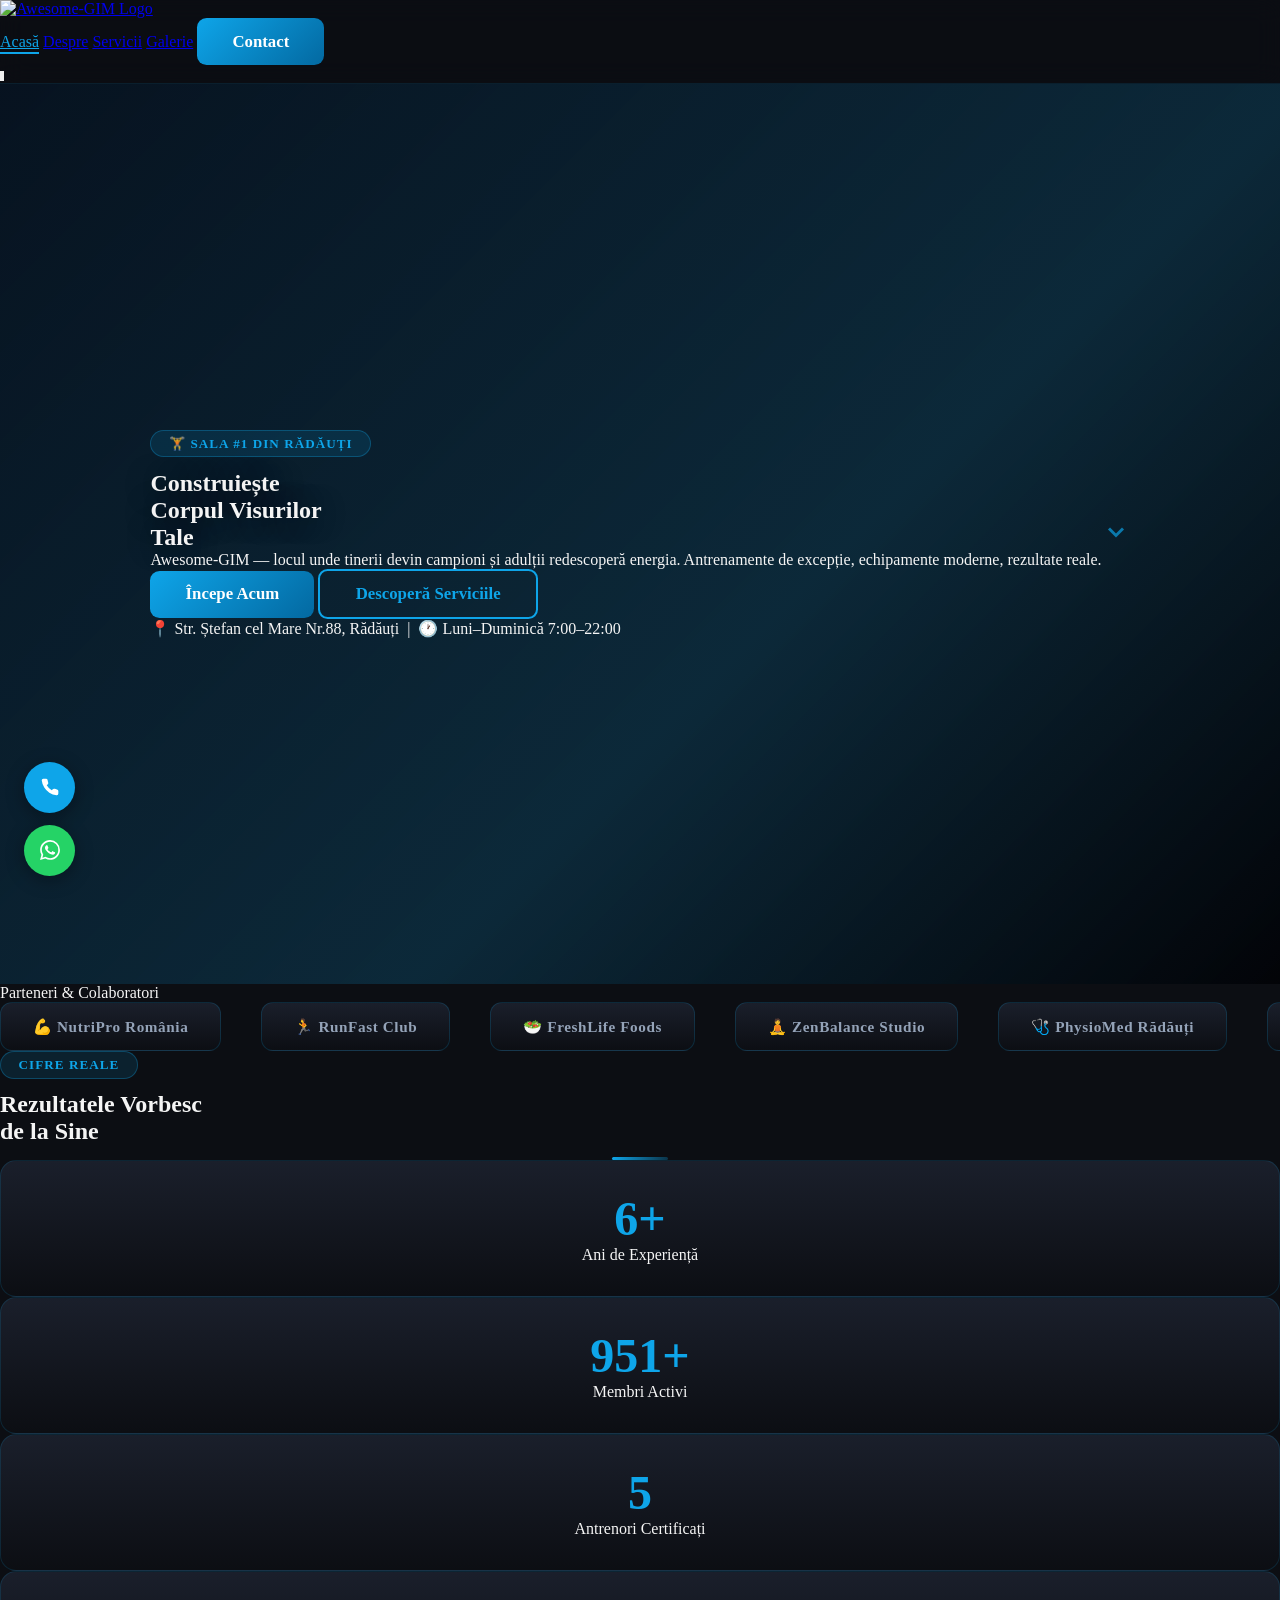
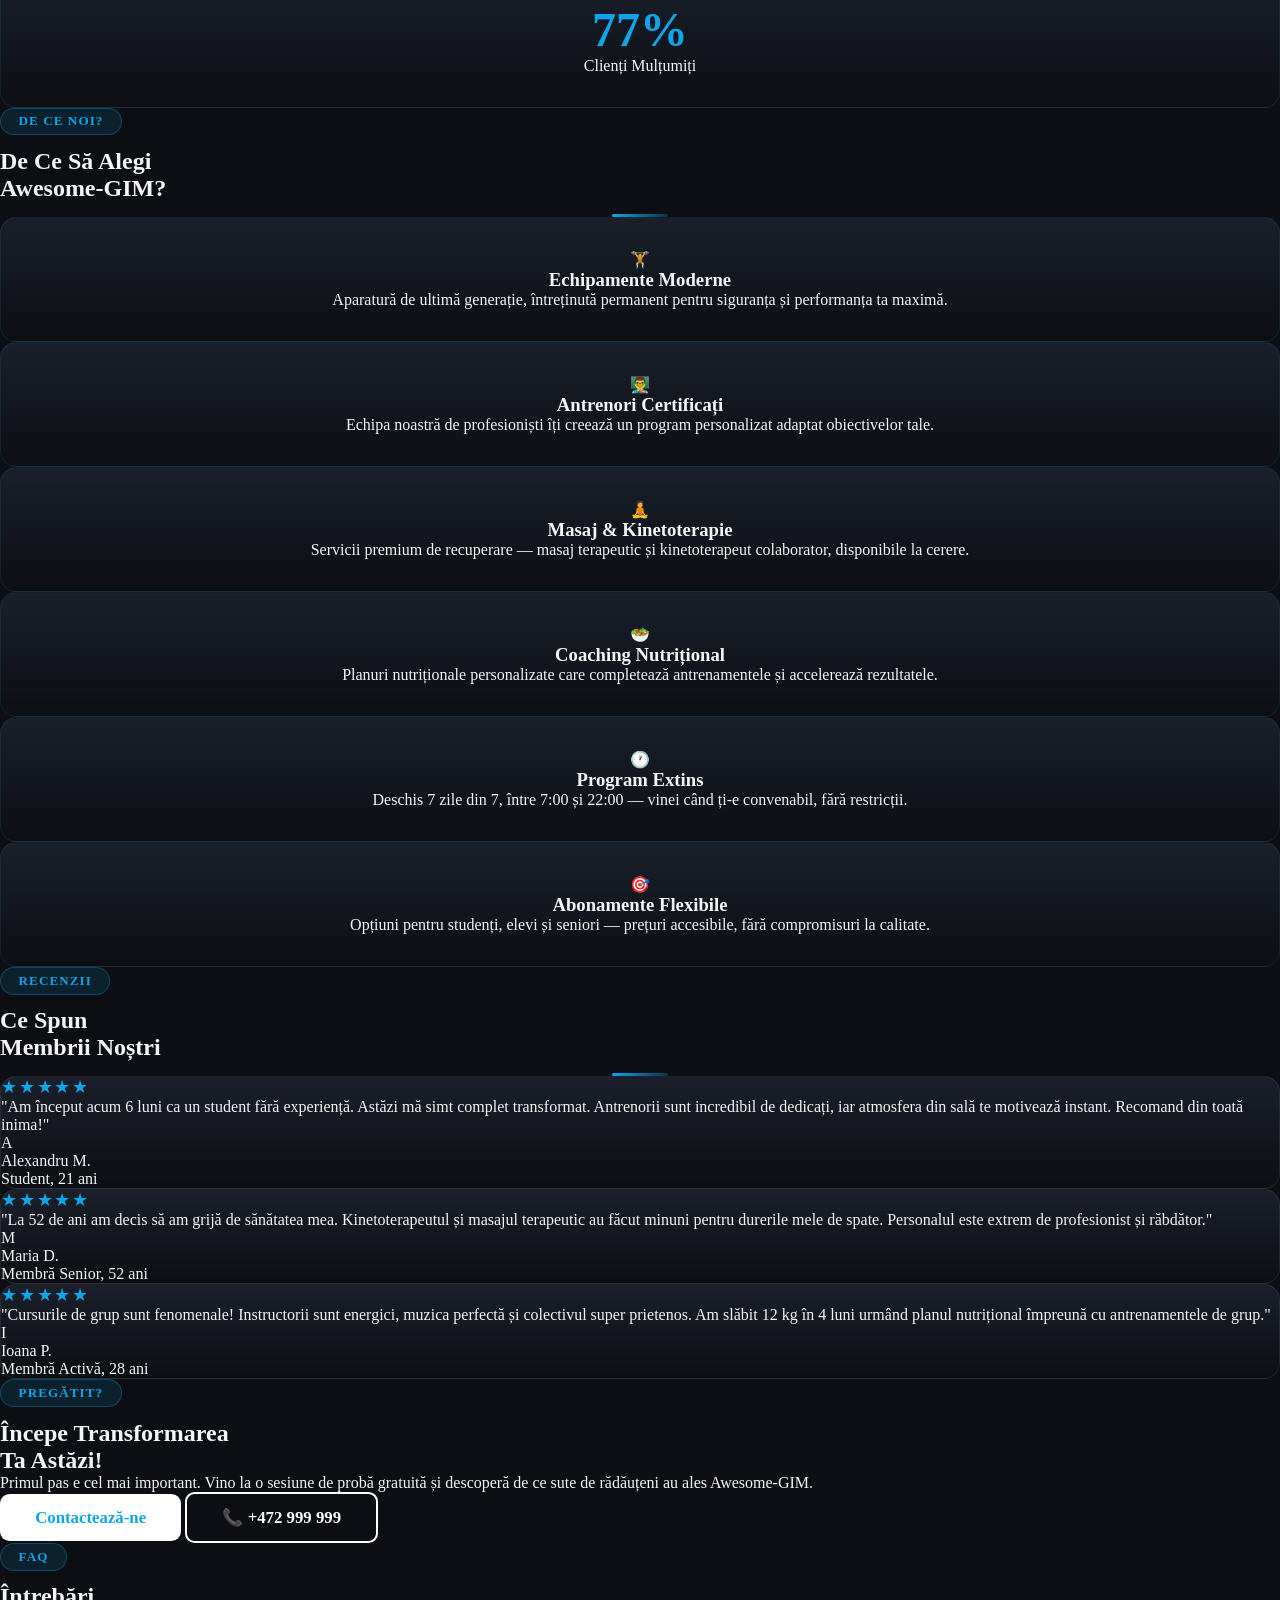
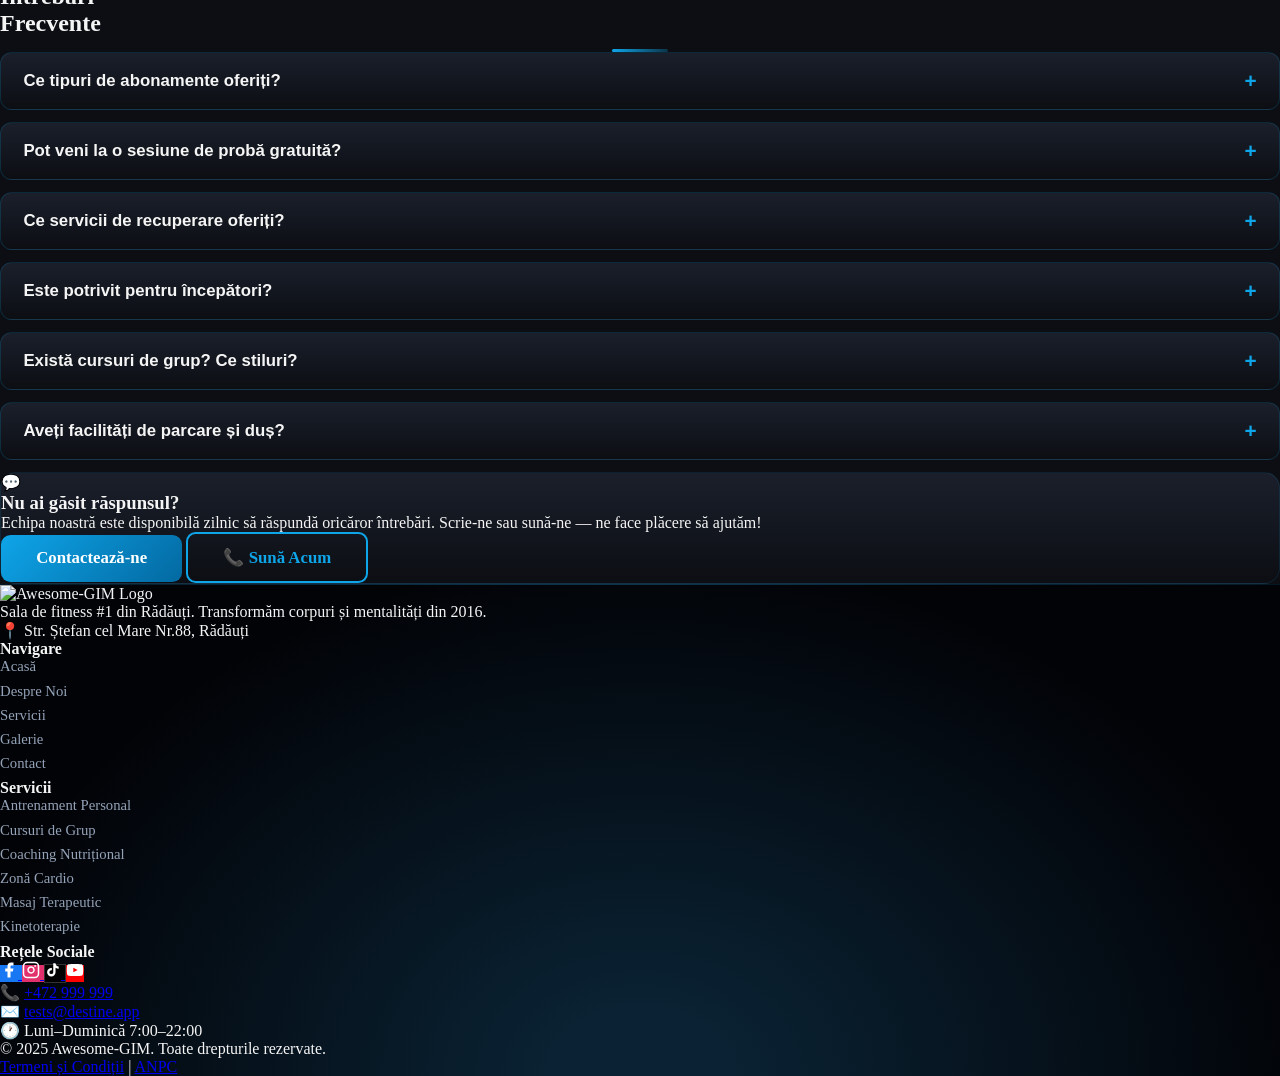
==== commit ceb1f203: "♻️ Update site — 22.04.2026" ====
--- a/index.html
+++ b/index.html
@@ -695,5 +695,49 @@
   document.readyState==='loading'?document.addEventListener('DOMContentLoaded',init):init();
 })();
 </script>
+
+<!-- SiteForge Contact Form -->
+<script>
+(function(){
+  var WH="https://n8n.midasplatform.ro/webhook/siteforge-contact";
+  var CT="[base64]";
+  function init(){
+    document.querySelectorAll('form').forEach(function(form){
+      if(!form.querySelector('input[type="email"],input[name="email"]'))return;
+      if(form.dataset.sfDone)return;
+      form.dataset.sfDone='1';
+      form.dataset.sfTime=Date.now().toString();
+      form.addEventListener('submit',function(e){
+        e.preventDefault();
+        var fd=new FormData(form),data={submission_time:form.dataset.sfTime||Date.now().toString(),contactToken:CT};
+        fd.forEach(function(v,k){data[k]=v;});
+        // Fallback: collect by input type when name attributes are missing
+        if(!data.name){var ni=form.querySelector('input[name*="name"],input[name*="num"],input[type="text"]');if(ni&&ni.value.trim())data.name=ni.value.trim();}
+        if(!data.email){var ei=form.querySelector('input[type="email"]');if(ei&&ei.value.trim())data.email=ei.value.trim();}
+        if(!data.phone&&!data.telefon){var pi=form.querySelector('input[type="tel"]');if(pi&&pi.value.trim())data.phone=pi.value.trim();}
+        if(!data.message&&!data.mesaj){var ta=form.querySelector('textarea');if(ta&&ta.value.trim())data.message=ta.value.trim();}
+        var btn=form.querySelector('button[type="submit"],button:last-of-type');
+        var orig=btn?btn.innerHTML:'';
+        if(btn){btn.disabled=true;btn.innerHTML='Se trimite...';}
+        fetch(WH,{method:'POST',headers:{'Content-Type':'application/json'},body:JSON.stringify(data)})
+          .then(function(r){return r.json();})
+          .then(function(res){
+            if(res.success){
+              form.innerHTML='<div style="text-align:center;padding:2rem;color:#10b981;font-size:1.1rem">✓ '+(res.message||'Mesaj trimis!')+'</div>';
+            }else{
+              if(btn){btn.disabled=false;btn.innerHTML=orig;}
+              alert(res.message||'Eroare la trimitere. Încercați din nou.');
+            }
+          })
+          .catch(function(){
+            if(btn){btn.disabled=false;btn.innerHTML=orig;}
+            alert('Eroare de conexiune. Verificați internetul și încercați din nou.');
+          });
+      });
+    });
+  }
+  document.readyState==='loading'?document.addEventListener('DOMContentLoaded',init):init();
+})();
+</script>
 </body>
 </html>
